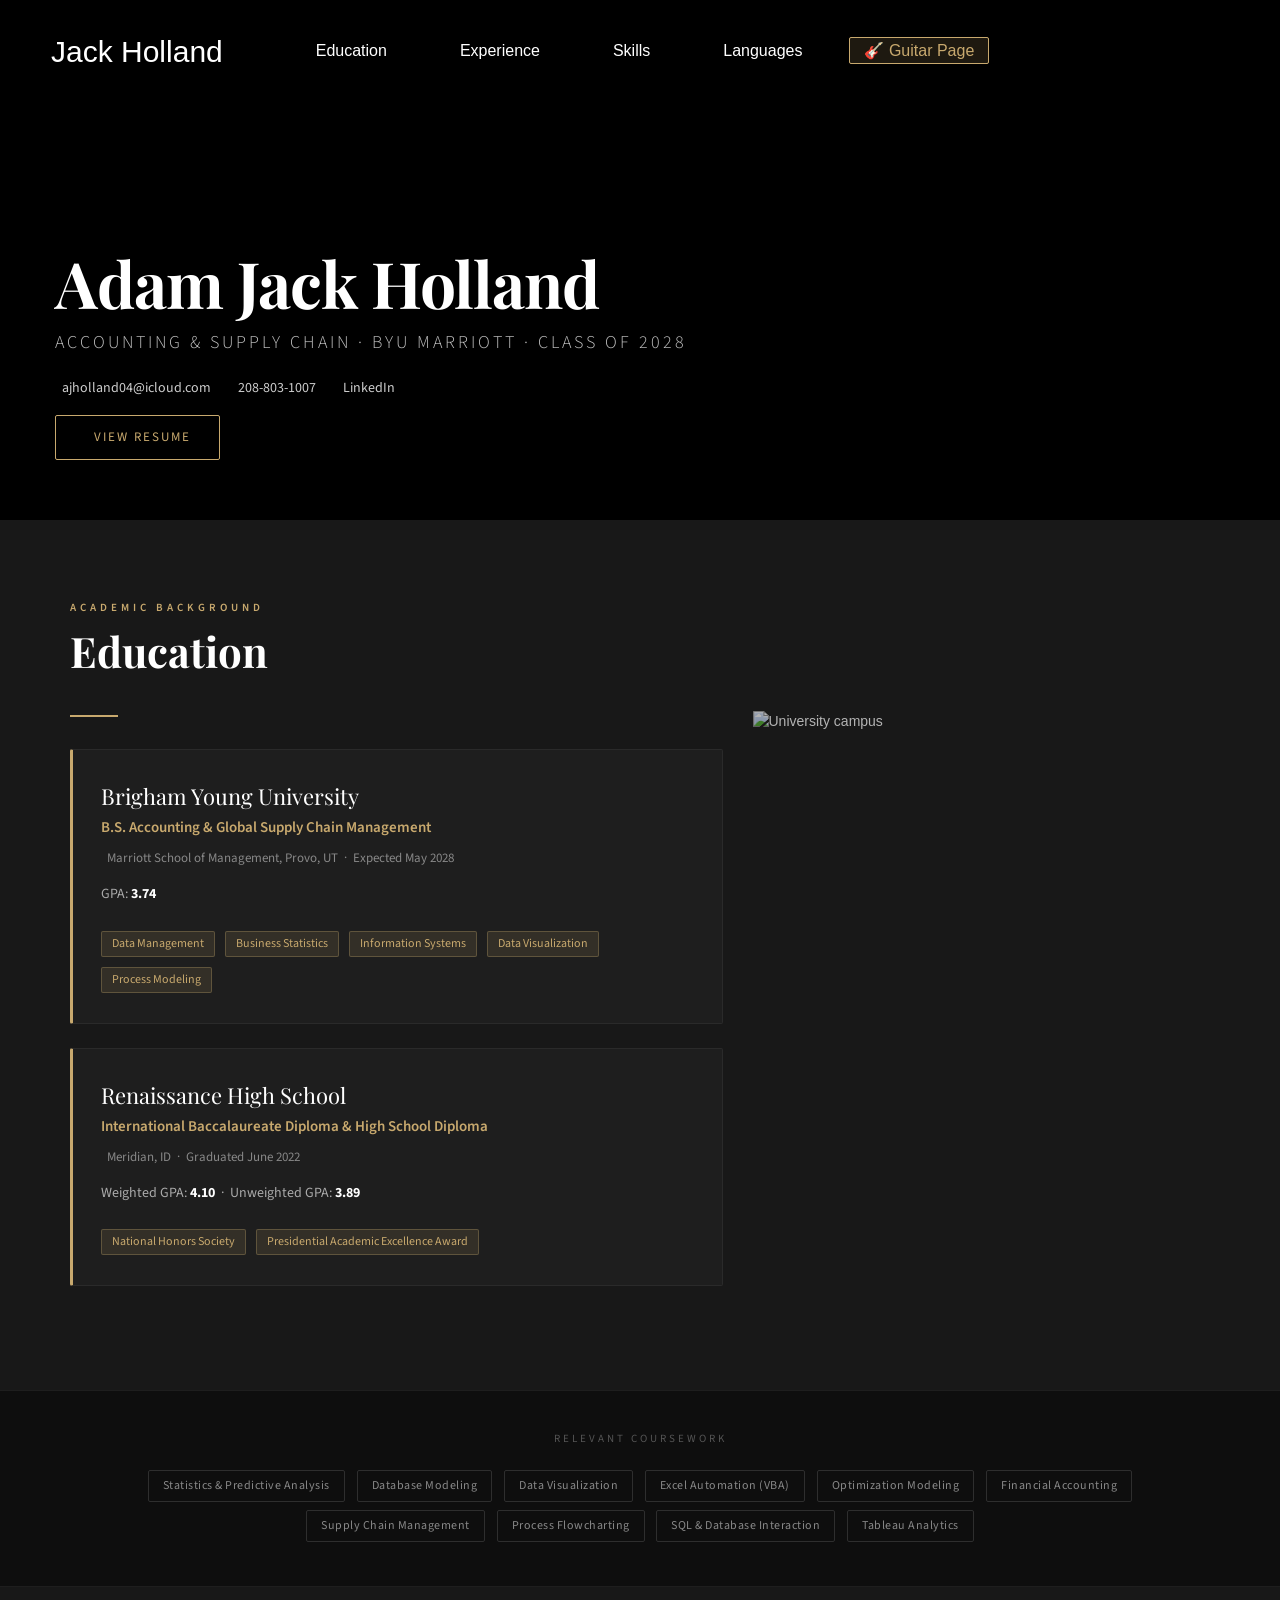
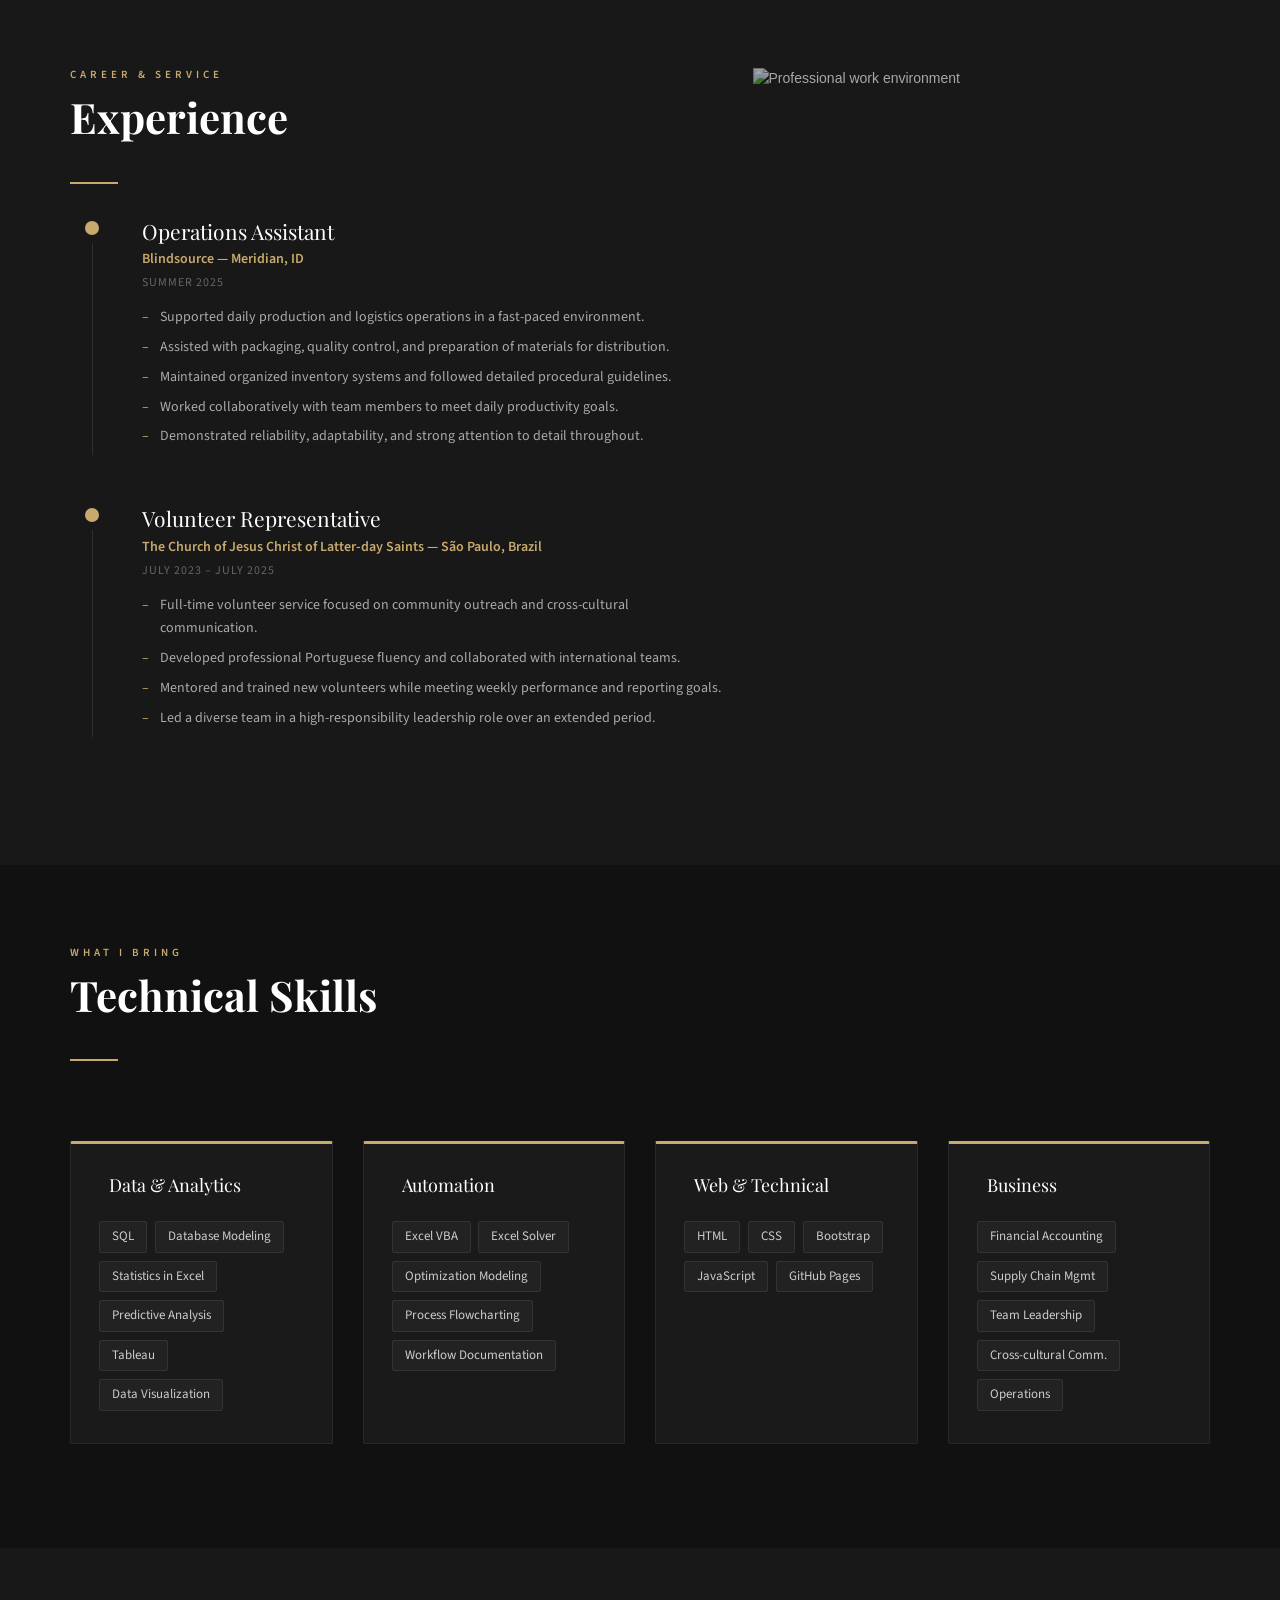
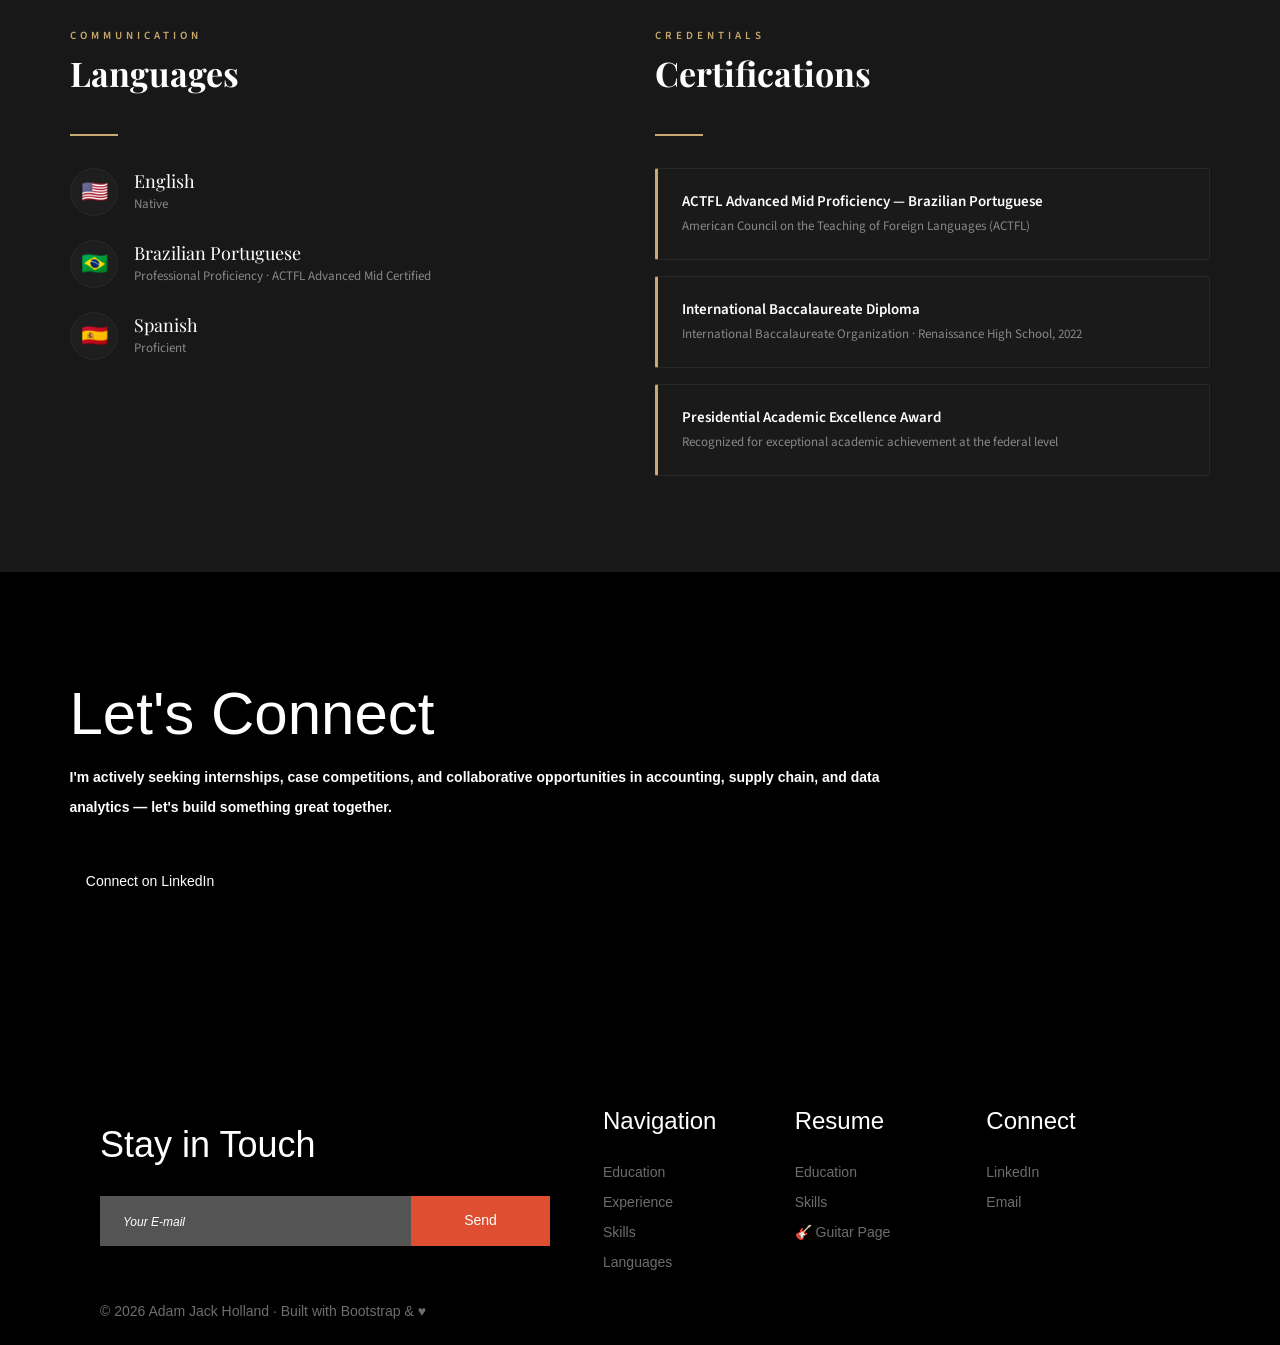
==== index.html @ 8d3f66bd "Rename about.html to index.html" ====
<!DOCTYPE html>
<html lang="en">
<head>
<title>Resume – Jack Holland</title>
<meta charset="utf-8">
<meta http-equiv="X-UA-Compatible" content="IE=edge">
<meta name="description" content="Jack Holland – Resume">
<meta name="viewport" content="width=device-width, initial-scale=1">
<link rel="stylesheet" type="text/css" href="styles/bootstrap-4.1.2/bootstrap.min.css">
<link href="plugins/font-awesome-4.7.0/css/font-awesome.min.css" rel="stylesheet" type="text/css">
<link rel="stylesheet" type="text/css" href="plugins/OwlCarousel2-2.2.1/owl.carousel.css">
<link rel="stylesheet" type="text/css" href="plugins/OwlCarousel2-2.2.1/owl.theme.default.css">
<link rel="stylesheet" type="text/css" href="plugins/OwlCarousel2-2.2.1/animate.css">
<link rel="stylesheet" type="text/css" href="styles/main_styles.css">
<link rel="stylesheet" type="text/css" href="styles/responsive.css">

<!-- Google Fonts for resume polish -->
<link href="https://fonts.googleapis.com/css2?family=Playfair+Display:wght@400;700&family=Source+Sans+3:wght@300;400;600&display=swap" rel="stylesheet">

<!-- Custom CSS 1: resume-specific styles -->
<link rel="stylesheet" type="text/css" href="styles/custom_styles.css">
</head>
<body>

<div class="super_container">

  <!-- ===== HEADER (matches template) ===== -->
  <header class="header">
    <div class="header_content d-flex flex-row align-items-center justify-content-center">
      <div class="logo"><a href="index.html">Jack Holland</a></div>
      <nav class="main_nav">
        <ul class="d-flex flex-row align-items-start justify-content-start">
          <li><a href="#education">Education</a></li>
          <li><a href="#experience">Experience</a></li>
          <li><a href="#skills">Skills</a></li>
          <li><a href="#languages">Languages</a></li>
          <li><a href="scratch.html" class="guitar_nav_btn">🎸 Guitar Page</a></li>
        </ul>
      </nav>
      <div class="hamburger ml-auto">
        <div class="d-flex flex-column align-items-end justify-content-between">
          <div></div><div></div><div></div>
        </div>
      </div>
    </div>
  </header>

  <!-- ===== MOBILE MENU ===== -->
  <div class="menu">
    <div>
      <div class="menu_overlay"></div>
      <div class="menu_container d-flex flex-column align-items-start justify-content-center">
        <nav class="menu_nav">
          <ul class="d-flex flex-column align-items-start justify-content-start">
            <li><a href="#education">Education</a></li>
            <li><a href="#experience">Experience</a></li>
            <li><a href="#skills">Skills</a></li>
            <li><a href="#languages">Languages</a></li>
            <li><a href="scratch.html">🎸 Guitar Page</a></li>
          </ul>
        </nav>
      </div>
    </div>
  </div>

  <!-- ===== HERO ===== -->
  <div class="resume_hero">
    <div class="background_image" style="background-image:url('https://images.unsplash.com/photo-1507679799987-c73779587ccf?w=1600&q=80')"></div>
    <div class="container resume_hero_content">
      <div class="row">
        <div class="col-lg-8">
          <div class="hero_name">Adam Jack Holland</div>
          <div class="hero_title">Accounting &amp; Supply Chain · BYU Marriott · Class of 2028</div>
          <div class="hero_contact_row">
            <a href="mailto:ajholland04@icloud.com"><i class="fa fa-envelope"></i> ajholland04@icloud.com</a>
            <a href="tel:2088031007"><i class="fa fa-phone"></i> 208-803-1007</a>
            <a href="https://www.linkedin.com/in/jack-holland-8587961ab/" target="_blank"><i class="fa fa-linkedin"></i> LinkedIn</a>
          </div>
          <a href="#education" class="download_btn"><i class="fa fa-arrow-down"></i> View Resume</a>
        </div>
      </div>
    </div>
  </div>

  <!-- ===== EDUCATION ===== -->
  <div id="education" class="resume_section">
    <div class="container">
      <div class="row">
        <div class="col-lg-7">
          <div class="rs_label">Academic Background</div>
          <h2 class="rs_heading">Education</h2>
          <div class="gold_divider"></div>

          <!-- BYU -->
          <div class="edu_card">
            <div class="edu_school">Brigham Young University</div>
            <div class="edu_degree">B.S. Accounting &amp; Global Supply Chain Management</div>
            <div class="edu_meta"><i class="fa fa-map-marker" style="color:#c8a96e; margin-right:6px;"></i>Marriott School of Management, Provo, UT &nbsp;·&nbsp; Expected May 2028</div>
            <div class="edu_detail">
              GPA: <strong style="color:#fff;">3.74</strong>
            </div>
            <div style="margin-top:14px;">
              <span class="edu_badge">Data Management</span>
              <span class="edu_badge">Business Statistics</span>
              <span class="edu_badge">Information Systems</span>
              <span class="edu_badge">Data Visualization</span>
              <span class="edu_badge">Process Modeling</span>
            </div>
          </div>

          <!-- High School -->
          <div class="edu_card">
            <div class="edu_school">Renaissance High School</div>
            <div class="edu_degree">International Baccalaureate Diploma &amp; High School Diploma</div>
            <div class="edu_meta"><i class="fa fa-map-marker" style="color:#c8a96e; margin-right:6px;"></i>Meridian, ID &nbsp;·&nbsp; Graduated June 2022</div>
            <div class="edu_detail">
              Weighted GPA: <strong style="color:#fff;">4.10</strong> &nbsp;·&nbsp; Unweighted GPA: <strong style="color:#fff;">3.89</strong>
            </div>
            <div style="margin-top:14px;">
              <span class="edu_badge">National Honors Society</span>
              <span class="edu_badge">Presidential Academic Excellence Award</span>
            </div>
          </div>
        </div>

        <div class="col-lg-5 d-none d-lg-block">
          <div class="edu_image" style="margin-top: 110px;">
            <img src="https://images.unsplash.com/photo-1541339907198-e08756dedf3f?w=800&q=80" alt="University campus">
          </div>
        </div>
      </div>
    </div>
  </div>

  <!-- ===== COURSEWORK STRIP ===== -->
  <div class="coursework_strip">
    <div class="container text-center">
      <div style="font-family:'Source Sans 3',sans-serif; font-size:11px; color:#555; letter-spacing:3px; text-transform:uppercase; margin-bottom:18px;">Relevant Coursework</div>
      <span class="course_tag">Statistics &amp; Predictive Analysis</span>
      <span class="course_tag">Database Modeling</span>
      <span class="course_tag">Data Visualization</span>
      <span class="course_tag">Excel Automation (VBA)</span>
      <span class="course_tag">Optimization Modeling</span>
      <span class="course_tag">Financial Accounting</span>
      <span class="course_tag">Supply Chain Management</span>
      <span class="course_tag">Process Flowcharting</span>
      <span class="course_tag">SQL &amp; Database Interaction</span>
      <span class="course_tag">Tableau Analytics</span>
    </div>
  </div>

  <!-- ===== EXPERIENCE & SERVICE ===== -->
  <div class="resume_section" id="experience">
    <div class="container">
      <div class="row">

        <div class="col-lg-7">
          <div class="rs_label">Career &amp; Service</div>
          <h2 class="rs_heading">Experience</h2>
          <div class="gold_divider"></div>

          <!-- Blindsource -->
          <div class="exp_entry">
            <div class="exp_timeline">
              <div class="exp_dot"></div>
              <div class="exp_line"></div>
            </div>
            <div class="exp_body">
              <div class="exp_title">Operations Assistant</div>
              <div class="exp_org">Blindsource — Meridian, ID</div>
              <div class="exp_dates">SUMMER 2025</div>
              <ul class="exp_bullets">
                <li>Supported daily production and logistics operations in a fast-paced environment.</li>
                <li>Assisted with packaging, quality control, and preparation of materials for distribution.</li>
                <li>Maintained organized inventory systems and followed detailed procedural guidelines.</li>
                <li>Worked collaboratively with team members to meet daily productivity goals.</li>
                <li>Demonstrated reliability, adaptability, and strong attention to detail throughout.</li>
              </ul>
            </div>
          </div>

          <!-- Mission -->
          <div class="exp_entry">
            <div class="exp_timeline">
              <div class="exp_dot"></div>
              <div class="exp_line"></div>
            </div>
            <div class="exp_body">
              <div class="exp_title">Volunteer Representative</div>
              <div class="exp_org">The Church of Jesus Christ of Latter-day Saints — São Paulo, Brazil</div>
              <div class="exp_dates">JULY 2023 – JULY 2025</div>
              <ul class="exp_bullets">
                <li>Full-time volunteer service focused on community outreach and cross-cultural communication.</li>
                <li>Developed professional Portuguese fluency and collaborated with international teams.</li>
                <li>Mentored and trained new volunteers while meeting weekly performance and reporting goals.</li>
                <li>Led a diverse team in a high-responsibility leadership role over an extended period.</li>
              </ul>
            </div>
          </div>

        </div>

        <div class="col-lg-5 d-none d-lg-block">
          <div class="exp_side_image">
            <img src="https://images.unsplash.com/photo-1454165804606-c3d57bc86b40?w=800&q=80" alt="Professional work environment">
          </div>
        </div>

      </div>
    </div>
  </div>

  <!-- ===== SKILLS ===== -->
  <div class="resume_section skills_bg" id="skills">
    <div class="background_image" style="background-image:url('https://images.unsplash.com/photo-1518186285589-2f7649de83e0?w=1600&q=80')"></div>
    <div class="container" style="position:relative; z-index:2;">
      <div class="row mb-5">
        <div class="col">
          <div class="rs_label">What I Bring</div>
          <h2 class="rs_heading">Technical Skills</h2>
          <div class="gold_divider"></div>
        </div>
      </div>
      <div class="row">

        <!-- Data & Analytics -->
        <div class="col-lg-3 col-md-6 mb-4">
          <div class="skill_group">
            <div class="skill_group_title"><i class="fa fa-bar-chart"></i> Data &amp; Analytics</div>
            <span class="skill_pill">SQL</span>
            <span class="skill_pill">Database Modeling</span>
            <span class="skill_pill">Statistics in Excel</span>
            <span class="skill_pill">Predictive Analysis</span>
            <span class="skill_pill">Tableau</span>
            <span class="skill_pill">Data Visualization</span>
          </div>
        </div>

        <!-- Automation & Optimization -->
        <div class="col-lg-3 col-md-6 mb-4">
          <div class="skill_group">
            <div class="skill_group_title"><i class="fa fa-cogs"></i> Automation</div>
            <span class="skill_pill">Excel VBA</span>
            <span class="skill_pill">Excel Solver</span>
            <span class="skill_pill">Optimization Modeling</span>
            <span class="skill_pill">Process Flowcharting</span>
            <span class="skill_pill">Workflow Documentation</span>
          </div>
        </div>

        <!-- Web & Technical -->
        <div class="col-lg-3 col-md-6 mb-4">
          <div class="skill_group">
            <div class="skill_group_title"><i class="fa fa-code"></i> Web &amp; Technical</div>
            <span class="skill_pill">HTML</span>
            <span class="skill_pill">CSS</span>
            <span class="skill_pill">Bootstrap</span>
            <span class="skill_pill">JavaScript</span>
            <span class="skill_pill">GitHub Pages</span>
          </div>
        </div>

        <!-- Business & Finance -->
        <div class="col-lg-3 col-md-6 mb-4">
          <div class="skill_group">
            <div class="skill_group_title"><i class="fa fa-briefcase"></i> Business</div>
            <span class="skill_pill">Financial Accounting</span>
            <span class="skill_pill">Supply Chain Mgmt</span>
            <span class="skill_pill">Team Leadership</span>
            <span class="skill_pill">Cross-cultural Comm.</span>
            <span class="skill_pill">Operations</span>
          </div>
        </div>

      </div>
    </div>
  </div>

  <!-- ===== LANGUAGES & CERTIFICATIONS ===== -->
  <div class="resume_section lang_cert_section" id="languages">
    <div class="container">
      <div class="row">

        <!-- Languages -->
        <div class="col-lg-6 mb-5 mb-lg-0">
          <div class="rs_label">Communication</div>
          <h2 class="rs_heading" style="font-size:34px;">Languages</h2>
          <div class="gold_divider"></div>

          <div class="lang_item">
            <div class="lang_flag">🇺🇸</div>
            <div>
              <div class="lang_name">English</div>
              <div class="lang_level">Native</div>
            </div>
          </div>

          <div class="lang_item">
            <div class="lang_flag">🇧🇷</div>
            <div>
              <div class="lang_name">Brazilian Portuguese</div>
              <div class="lang_level">Professional Proficiency · ACTFL Advanced Mid Certified</div>
            </div>
          </div>

          <div class="lang_item">
            <div class="lang_flag">🇪🇸</div>
            <div>
              <div class="lang_name">Spanish</div>
              <div class="lang_level">Proficient</div>
            </div>
          </div>
        </div>

        <!-- Certifications -->
        <div class="col-lg-6">
          <div class="rs_label">Credentials</div>
          <h2 class="rs_heading" style="font-size:34px;">Certifications</h2>
          <div class="gold_divider"></div>

          <div class="cert_card">
            <div class="cert_title">ACTFL Advanced Mid Proficiency — Brazilian Portuguese</div>
            <div class="cert_org">American Council on the Teaching of Foreign Languages (ACTFL)</div>
          </div>

          <div class="cert_card">
            <div class="cert_title">International Baccalaureate Diploma</div>
            <div class="cert_org">International Baccalaureate Organization · Renaissance High School, 2022</div>
          </div>

          <div class="cert_card">
            <div class="cert_title">Presidential Academic Excellence Award</div>
            <div class="cert_org">Recognized for exceptional academic achievement at the federal level</div>
          </div>
        </div>

      </div>
    </div>
  </div>

  <!-- ===== CTA BANNER (reuses "extra" section from template) ===== -->
  <div class="extra">
    <div class="extra_container">
      <div class="background_image" style="background-image:url('https://images.unsplash.com/photo-1486312338219-ce68d2c6f44d?w=1600&q=80')"></div>
      <div class="container">
        <div class="row">
          <div class="col-lg-9">
            <div class="extra_content d-flex flex-column align-items-start justify-content-center">
              <div class="extra_title"><h1>Let's Connect</h1></div>
              <div class="extra_text">
               <p style="color:#ffffff; font-weight: source-sans-3,sans-serif; font-weight: 600;">I'm actively seeking internships, case competitions, and collaborative opportunities in accounting, supply chain, and data analytics — let's build something great together.</p>
              <div class="extra_button"><a href="https://www.linkedin.com/in/jack-holland-8587961ab/" target="_blank">Connect on LinkedIn</a></div>
            </div>
          </div>
        </div>
      </div>
    </div>
  </div>

  <!-- ===== FOOTER ===== -->
  <footer class="footer">
    <div class="footer_container d-flex flex-xl-row flex-column align-items-start justify-content-start">
      <div class="newsletter_container">
        <div class="newsletter_title"><h2>Stay in Touch</h2></div>
        <form action="#" id="newsletter_form" class="newsletter_form">
          <input type="email" class="newsletter_input" placeholder="Your E-mail" required="required">
          <button class="newsletter_button">Send</button>
        </form>
      </div>
      <div class="footer_lists d-flex flex-sm-row flex-column align-items-start justify-content-start ml-xl-auto">

        <div class="footer_list">
          <div class="footer_list_title">Navigation</div>
          <ul>
            <li><a href="#education">Education</a></li>
            <li><a href="#experience">Experience</a></li>
            <li><a href="#skills">Skills</a></li>
            <li><a href="#languages">Languages</a></li>
          </ul>
        </div>

        <div class="footer_list">
          <div class="footer_list_title">Resume</div>
          <ul>
            <li><a href="#education">Education</a></li>
            <li><a href="#skills">Skills</a></li>
            <li><a href="scratch.html">🎸 Guitar Page</a></li>
          </ul>
        </div>

        <div class="footer_list">
          <div class="footer_list_title">Connect</div>
          <ul>
            <li><a href="https://www.linkedin.com/in/jack-holland-8587961ab/" target="_blank">LinkedIn</a></li>
            <li><a href="mailto:ajholland04@icloud.com">Email</a></li>
          </ul>
        </div>

      </div>
    </div>
    <div class="copyright_bar">
      <span>© <script>document.write(new Date().getFullYear());</script> Adam Jack Holland · Built with Bootstrap &amp; ♥</span>
    </div>
  </footer>

</div><!-- end super_container -->

<script src="js/jquery-3.2.1.min.js"></script>
<script src="styles/bootstrap-4.1.2/popper.js"></script>
<script src="styles/bootstrap-4.1.2/bootstrap.min.js"></script>
<script src="plugins/greensock/TweenMax.min.js"></script>
<script src="plugins/greensock/TimelineMax.min.js"></script>
<script src="plugins/scrollmagic/ScrollMagic.min.js"></script>
<script src="plugins/greensock/animation.gsap.min.js"></script>
<script src="plugins/greensock/ScrollToPlugin.min.js"></script>
<script src="plugins/OwlCarousel2-2.2.1/owl.carousel.js"></script>
<script src="plugins/easing/easing.js"></script>
<script src="plugins/progressbar/progressbar.min.js"></script>
<script src="plugins/parallax-js-master/parallax.min.js"></script>
<script src="js/custom.js"></script>
</body>
</html>
---- styles/main_styles.css ----
@charset "utf-8";
/* CSS Document */

/******************************

[Table of Contents]

1. Fonts
2. Body and some general stuff
3. Header
4. Menu
5. Home
6. Featured Album
7. Shows
8. Artist
9. Extra
10. Footer


******************************/

/***********
1. Fonts
***********/

@font-face
{
	font-family: 'Futura';
	src: url('../fonts/FuturaLT-Book.ttf')  format('truetype');
}

/*********************************
2. Body and some general stuff
*********************************/

*
{
	margin: 0;
	padding: 0;
	-webkit-font-smoothing: antialiased;
	-webkit-text-shadow: rgba(0,0,0,.01) 0 0 1px;
	text-shadow: rgba(0,0,0,.01) 0 0 1px;
}
body
{
	font-family: 'Futura', sans-serif;
	font-size: 14px;
	font-weight: 400;
	background: #000000;
	color: #FFFFFF;
}
div
{
	display: block;
	position: relative;
	-webkit-box-sizing: border-box;
    -moz-box-sizing: border-box;
    box-sizing: border-box;
}
ul
{
	list-style: none;
	margin-bottom: 0px;
}
p
{
	font-family: 'Futura', sans-serif;
	font-size: 14px;
	line-height: 2.18;
	font-weight: 400;
	color: #FFFFFF;
	-webkit-font-smoothing: antialiased;
	-webkit-text-shadow: rgba(0,0,0,.01) 0 0 1px;
	text-shadow: rgba(0,0,0,.01) 0 0 1px;
}
p a
{
	display: inline;
	position: relative;
	color: inherit;
	border-bottom: solid 1px #ffa07f;
	-webkit-transition: all 200ms ease;
	-moz-transition: all 200ms ease;
	-ms-transition: all 200ms ease;
	-o-transition: all 200ms ease;
	transition: all 200ms ease;
}
p:last-of-type
{
	margin-bottom: 0;
}
a
{
	-webkit-transition: all 200ms ease;
	-moz-transition: all 200ms ease;
	-ms-transition: all 200ms ease;
	-o-transition: all 200ms ease;
	transition: all 200ms ease;
}
a, a:hover, a:visited, a:active, a:link
{
	text-decoration: none;
	-webkit-font-smoothing: antialiased;
	-webkit-text-shadow: rgba(0,0,0,.01) 0 0 1px;
	text-shadow: rgba(0,0,0,.01) 0 0 1px;
}
p a:active
{
	position: relative;
	color: #FF6347;
}
p a:hover
{
	color: #FFFFFF;
	background: #ffa07f;
}
p a:hover::after
{
	opacity: 0.2;
}
::selection
{
	background: rgba(255,255,255,0.07);
}
p::selection
{
	
}
h1{font-size: 48px;}
h2{font-size: 36px;}
h3{font-size: 24px;}
h4{font-size: 18px;}
h5{font-size: 14px;}
h1, h2, h3, h4, h5, h6
{
	font-family: 'Futura', sans-serif;
	-webkit-font-smoothing: antialiased;
	-webkit-text-shadow: rgba(0,0,0,.01) 0 0 1px;
	text-shadow: rgba(0,0,0,.01) 0 0 1px;
	line-height: 1.2;
}
h1::selection, 
h2::selection, 
h3::selection, 
h4::selection, 
h5::selection, 
h6::selection
{
	
}
button:active
{
	outline: none;
}
.form-control
{
	color: #db5246;
}
section
{
	display: block;
	position: relative;
	box-sizing: border-box;
}
.clear
{
	clear: both;
}
.clearfix::before, .clearfix::after
{
	content: "";
	display: table;
}
.clearfix::after
{
	clear: both;
}
.clearfix
{
	zoom: 1;
}
.float_left
{
	float: left;
}
.float_right
{
	float: right;
}
.trans_200
{
	-webkit-transition: all 200ms ease;
	-moz-transition: all 200ms ease;
	-ms-transition: all 200ms ease;
	-o-transition: all 200ms ease;
	transition: all 200ms ease;
}
.trans_300
{
	-webkit-transition: all 300ms ease;
	-moz-transition: all 300ms ease;
	-ms-transition: all 300ms ease;
	-o-transition: all 300ms ease;
	transition: all 300ms ease;
}
.trans_400
{
	-webkit-transition: all 400ms ease;
	-moz-transition: all 400ms ease;
	-ms-transition: all 400ms ease;
	-o-transition: all 400ms ease;
	transition: all 400ms ease;
}
.trans_500
{
	-webkit-transition: all 500ms ease;
	-moz-transition: all 500ms ease;
	-ms-transition: all 500ms ease;
	-o-transition: all 500ms ease;
	transition: all 500ms ease;
}
.fill_height
{
	height: 100%;
}
.super_container
{
	width: 100%;
	overflow: hidden;
}
.prlx_parent
{
	overflow: hidden;
}
.prlx
{
	height: 130% !important;
}
.parallax-window
{
    min-height: 400px;
    background: transparent;
}
.parallax_background
{
	position: absolute;
	top: 0;
	left: 0;
	width: 100%;
	height: 100%;
}
.background_image
{
	position: absolute;
	top: 0;
	left: 0;
	width: 100%;
	height: 100%;
	background-repeat: no-repeat;
	background-size: cover;
	background-position: center center;
}
.nopadding
{
	padding: 0px !important;
}
.section_subtitle
{
	font-size: 18px;
	line-height: 0.75;
}
.section_title
{
	margin-top: 7px;
	margin-left: -2px;
}

/*********************************
3. Header
*********************************/

.header
{
	position: fixed;
	left: 0;
	top: 0;
	width: 100%;
	background: #000000;
	z-index: 100;
	-webkit-transition: all 400ms ease;
	-moz-transition: all 400ms ease;
	-ms-transition: all 400ms ease;
	-o-transition: all 400ms ease;
	transition: all 400ms ease;
}
.header.scrolled
{
	background: rgba(0,0,0,0.85);
}
.header_content
{
	width: 100%;
	height: 101px;
	padding-left: 51px;
	padding-right: 52px;
	-webkit-transition: all 400ms ease;
	-moz-transition: all 400ms ease;
	-ms-transition: all 400ms ease;
	-o-transition: all 400ms ease;
	transition: all 400ms ease;
}
.header.scrolled .header_content
{
	height: 70px;
}
.logo
{
	position: absolute;
	top: 50%;
	-webkit-transform: translateY(-50%);
	-moz-transform: translateY(-50%);
	-ms-transform: translateY(-50%);
	-o-transform: translateY(-50%);
	transform: translateY(-50%);
	left: 51px;
}
.logo a
{
	font-family: 'Futura', sans-serif;
	font-size: 30px;
	color: #FFFFFF;
}
.log_reg
{
	position: absolute;
	top: 50%;
	-webkit-transform: translateY(-50%);
	-moz-transform: translateY(-50%);
	-ms-transform: translateY(-50%);
	-o-transform: translateY(-50%);
	transform: translateY(-50%);
	right: 52px;
}
.log_reg ul li
{
	position: relative;
}
.log_reg ul li:not(:last-child)::after
{
	display: inline-block;
	content: '/';
	font-size: 14px;
	color: #FFFFFF;
	margin-left: 6px;
	margin-right: 6px;
}
.log_reg ul li a
{
	font-size: 14px;
	color: #FFFFFF;
}
.log_reg ul li a:hover
{
	color: #de4f33;
}
.main_nav ul li:not(:last-child)
{
	margin-right: 24px;
}
.main_nav ul li
{
	position: relative;
}
.main_nav ul li a
{
	position: relative;
	font-size: 16px;
	color: #FFFFFF;
	padding-left: 26px;
	padding-right: 23px;
	z-index: 1;
}
.main_nav ul li a::after
{
	display: block;
	position: absolute;
	left: 0;
	bottom: -20px;
	width: 100%;
	height: 17px;
	background: #525252;
	content: '';
	z-index: -1;
	visibility: hidden;
	opacity: 0;
	-webkit-transition: all 400ms ease;
	-moz-transition: all 400ms ease;
	-ms-transition: all 400ms ease;
	-o-transition: all 400ms ease;
	transition: all 400ms ease;
}
.main_nav ul li.active a::after,
.main_nav ul li a:hover::after
{
	bottom: -5px;
	visibility: visible;
	opacity: 1;
}
.hamburger
{
	display: none;
	width: 50px;
	height: 24px;
	cursor: pointer;
	padding: 5px;
	right: -5px;
}
.hamburger > div
{
	width: 100%;
	height: 100%;
}
.hamburger > div > div
{
	height: 2px;
	background: #FFFFFF;
	-webkit-transition: all 400ms ease;
	-moz-transition: all 400ms ease;
	-ms-transition: all 400ms ease;
	-o-transition: all 400ms ease;
	transition: all 400ms ease;
}
.hamburger > div > div:first-child
{
	width: 90%;
}
.hamburger > div > div:nth-child(2)
{
	width: 50%;
}
.hamburger > div > div:nth-child(3)
{
	width: 70%;
}
.hamburger:hover > div > div
{
	width: 100%;
}

/*********************************
4. Menu
*********************************/

.menu
{
	position: fixed;
	top: 0;
	left: 0;
	width: 100vw;
	height: 100vh;
	z-index: 101;
	visibility: hidden;
	opacity: 0;
	-webkit-transition: all 800ms ease;
	-moz-transition: all 800ms ease;
	-ms-transition: all 800ms ease;
	-o-transition: all 800ms ease;
	transition: all 800ms ease;
}
.menu_overlay
{
	position: absolute;
	top: 0;
	left: 0;
	width: 100%;
	height: 100%;
	background: rgba(0,0,0,0.45);
}
.menu.active
{
	visibility: visible;
	opacity: 1;
}
.menu > div
{
	width: 100%;
	height: 100%;
}
.menu_container
{
	position: absolute;
	top: 50%;
	-webkit-transform: translateY(-50%);
	-moz-transform: translateY(-50%);
	-ms-transform: translateY(-50%);
	-o-transform: translateY(-50%);
	transform: translateY(-50%);
	right: -300px;
	width: 300px;
	-webkit-transition: all 1000ms 600ms ease;
	-moz-transition: all 1000ms 600ms ease;
	-ms-transition: all 1000ms 600ms ease;
	-o-transition: all 1000ms 600ms ease;
	transition: all 1000ms 600ms ease;
}
.menu.active .menu_container
{
	right: 0;
}
.menu_log_reg
{
	display: none;
	width: 100%;
	background: #000000;
	padding-left: 40px;
	padding-right: 40px;
	padding-top: 8px;
	padding-bottom: 8px;
	margin-bottom: 5px;
	border-bottom: solid 2px #de4f32;
}
.menu_log_reg a
{
	font-size: 14px;
	color: #FFFFFF;
}
.menu_log_reg a:hover
{
	color: #de4f32;
}
.menu_log_reg ul li
{
	position: relative;
}
.menu_log_reg ul li:not(:last-child)::after
{
	display: inline-block;
	content: '/';
	font-size: 14px;
	color: #FFFFFF;
	margin-left: 6px;
	margin-right: 6px;
}
.menu_nav
{
	width: 100%;
	background: #000000;
	padding-left: 40px;
	padding-right: 40px;
	padding-top: 50px;
	padding-bottom: 50px;
	border-bottom: solid 5px #de4f32;
}
.menu_nav ul li
{
	position: relative;
}
.menu_nav ul li a:hover::before
{
	left: 100%;
}
.menu_nav ul li:not(:last-of-type)
{
	margin-bottom: 5px;
}
.menu_nav ul li a
{
	display: block;
	position: relative;
	font-size: 20px;
	color: #FFFFFF;
	overflow: hidden;
}
.menu_nav ul li a::before
{
	display: block;
	position: absolute;
	top: 50%;
	left: -100%;
	width: 100%;
	height: 2px;
	background: #FFFFFF;
	content: '';
	-webkit-transition: all 400ms 200ms ease;
	-moz-transition: all 400ms 200ms ease;
	-ms-transition: all 400ms 200ms ease;
	-o-transition: all 400ms 200ms ease;
	transition: all 400ms 200ms ease;
}
.menu_nav ul li a:hover
{
	color: #de4f32;
}

/*********************************
5. Home
*********************************/

.home
{
	width: 100%;
	height: 892px;
	padding-left: 51px;
	padding-right: 52px;
}
.home_slider_container
{
	width: 100%;
	height: 100%;
}
.home_slider.owl-theme .owl-nav.disabled + .owl-dots
{
	position: absolute;
	left: 50%;
	-webkit-transform: translateX(-50%);
	-moz-transform: translateX(-50%);
	-ms-transform: translateX(-50%);
	-o-transform: translateX(-50%);
	transform: translateX(-50%);
	bottom: 24px;
	z-index: 10;
}
.home_slider.owl-theme .owl-dots .owl-dot span
{
	width: 14px;
	height: 14px;
	background: #4d4d4d;
	border-radius: 0px;
	margin-left: 3px;
	margin-right: 3px;
	-webkit-transition: all 200ms ease;
	-moz-transition: all 200ms ease;
	-ms-transition: all 200ms ease;
	-o-transition: all 200ms ease;
	transition: all 200ms ease;
}
.home_slider.owl-theme .owl-dots .owl-dot.active span,
.home_slider.owl-theme .owl-dots .owl-dot:hover span
{
	background: #000000;
}
.home_container
{
	width: 100%;
	height: 100%;
	z-index: 1;
	padding-top: 72px;
}
.home_container_inner
{
	width: 100%;
	height: 100%;
}
.home_content
{

}
.home_subtitle
{
	font-size: 18px;
	color: #FFFFFF;
}
.home_title
{
	margin-top: 24px;
}
.home_title h1
{
	font-size: 82px;
}
.home_link
{
	margin-top: 21px;
}
.home_link a
{
	position: relative;
	padding-left: 17px;
	padding-right: 12px;
	font-size: 24px;
	color: #FFFFFF;
}
.home_link a::before
{
	display: block;
	position: absolute;
	left: 0;
	bottom: -4px;
	width: 100%;
	height: 22px;
	background: #000000;
	content: '';
	z-index: -1;
	-webkit-transition: all 400ms ease;
	-moz-transition: all 400ms ease;
	-ms-transition: all 400ms ease;
	-o-transition: all 400ms ease;
	transition: all 400ms ease;
}
.home_link a:hover::before
{
	background: #de4f33;
}

/*********************************
6. Featured Album
*********************************/

.featured_album
{
	padding-top: 107px;
}
.featured_background
{
	top: auto;
	bottom: -185px;
	max-height: 489px;
}
.featured_album .section_title_container
{
	padding-left: 20px;
}
.featured_row
{
	margin-top: 71px;
}
.featured_album_image
{
	width: calc(100% + 42px);
	height: 722px;
}
.featured_album_image img
{
	max-width: 100%;
}
.image_overlay
{
	position: absolute;
	top: 0;
	right: 0;
	width: 100%;
	height: 100%;
	background: #de4f32;
	z-index: 1;
	-webkit-transition: all 1000ms ease;
	-moz-transition: all 1000ms ease;
	-ms-transition: all 1000ms ease;
	-o-transition: all 1000ms ease;
	transition: all 1200ms ease;
}
.image_overlay.active
{
	width: 0%;
}
.featured_album_col
{
	z-index: 1;
}
.featured_album_player_container
{
	width: calc(100% + 58px);
	left: -58px;
	height: 100%;
}
.featured_album_player
{
	width: 100%;
	border: solid 1px #d3d3d3;
	background: #333232;
}
.featured_album_title_bar
{
	height: 146px;
	padding-left: 55px;
	padding-right: 46px;
}
.featured_album_title_container
{
	
}
.featured_album_artist
{
	font-size: 30px;
	color: #FFFFFF;
	line-height: 1.2;
}
.featured_album_title
{
	font-size: 16px;
	color: rgba(255,255,255,0.67);
	margin-top: -2px;
}
.featured_album_link
{
	width: 181px;
	height: 42px;
	background: #de4f32;
	text-align: center;
}
.featured_album_link a
{
	display: block;
	width: 100%;
	height: 100%;
	font-size: 12px;
	color: #FFFFFF;
	text-transform: uppercase;
	line-height: 42px;
}
.jp-audio
{
	width: 100%;
}
.jp-playlist
{
	background: #333232;
}
.jp-playlist ul
{
	/*padding-left: 55px;*/
}
.jp-playlist li
{
	position: relative;
	height: 38px;
	border-bottom: none;
	padding-left: 55px;
}
.jp-playlist li::before,
#jp_container_1.jp-state-playing .jp-playlist li.jp-playlist-current::before
{
	display: block;
	position: absolute;
	top: 0;
	left: -4px;
	width: calc(100% + 8px);
	height: 100%;
	background: #5c5c5c;
	visibility: hidden;
	opacity: 0;
	content: '';
	-webkit-transition: all 200ms ease;
	-moz-transition: all 200ms ease;
	-ms-transition: all 200ms ease;
	-o-transition: all 200ms ease;
	transition: all 200ms ease;
}
.jp-playlist li:hover::before,
#jp_container_1.jp-state-playing .jp-playlist li.jp-playlist-current::before
{
	opacity: 1;
	visibility: visible;
}
.jp-playlist li > div
{
	display: -webkit-box;
	display: -moz-box;
	display: -ms-flexbox;
	display: -webkit-flex;
	display: flex;
	flex-direction: row;
	justify-content: start;
	align-items: center;
	padding-left: 35px;
	padding-right: 45px;
	-webkit-transition: all 200ms ease;
	-moz-transition: all 200ms ease;
	-ms-transition: all 200ms ease;
	-o-transition: all 200ms ease;
	transition: all 200ms ease;
}
.song_duration
{
	margin-left: auto;
}
.jp-playlist li > div::before
{
	display: block;
	position: absolute;
	left: 0;
	top: 50%;
	-webkit-transform: translateY(-50%);
	-moz-transform: translateY(-50%);
	-ms-transform: translateY(-50%);
	-o-transform: translateY(-50%);
	transform: translateY(-50%);
	font-family: 'FontAwesome';
	content: '\f04b';
	color: rgba(255,255,255,0.5);
}
.jp-playlist li:not(:last-child)
{
	margin-bottom: 14px;
}
.jp-type-playlist div.jp-playlist a,
.song_duration
{
	font-family: 'Futura', sans-serif !important;
	font-size: 16px !important;
	color: rgba(255,255,255,0.5) !important;
	line-height: 38px;
	outline: none !important;
}
.jp-type-playlist div.jp-playlist a > span
{
	display: none;
}
#jp_container_1.jp-state-playing .jp-playlist li.jp-playlist-current > div
{
	padding-left: 26px;
}
#jp_container_1.jp-state-playing .jp-playlist li.jp-playlist-current > div::before
{
	color: #FFFFFF;
}
#jp_container_1.jp-state-playing .jp-playlist li.jp-playlist-current a,
#jp_container_1.jp-state-playing .jp-playlist li.jp-playlist-current > div .song_duration
{
	color: #FFFFFF !important;
}
.jp-details
{
	display: block !important;
}
.player_details
{
	width: 100%;
	height: 92px;
	background: #FFFFFF;
	margin-top: 27px;
	padding-left: 25px;
	padding-right: 22px;
}
.jp-details > div
{
	font-size: 12px;
	color: rgba(51,50,50,0.5);
	text-transform: uppercase;
}
.jp-details > div:first-child
{
	
}
.jp-details > div:first-child
{
	display: none;
}
.jp-state-playing .jp-details > div:first-child
{
	display: block;
}
.jp-state-playing .jp-details .jp-title
{
	display: block;
}
.jp-state-playing .jp-details > div:first-child
{
	display: block !important;
}
.jp-title
{
	font-size: 16px !important;
	color: #333232 !important;
	text-transform: none !important;
}
.jp-play
{
	position: relative;
	width: 48px;
	height: 48px;
	border-radius: 50%;
	background: #de4f32;
	border: none;
	cursor: pointer;
	text-align: center;
	outline: none !important;
}
.jp-play::after
{
	display: block;
	position: absolute;
	top: 50%;
	left: 50%;
	-webkit-transform: translate(-50%, -50%);
	-moz-transform: translate(-50%, -50%);
	-ms-transform: translate(-50%, -50%);
	-o-transform: translate(-50%, -50%);
	transform: translate(-50%, -50%);
	font-family: 'FontAwesome';
	font-size: 20px;
	color: #FFFFFF;
	content: '\f04b';
}
.jp-state-playing .jp-play::after
{
	content: '\f04c';
}
.jp-play:active
{
	width: 46px;
	height: 46px;
}
.player_controls
{
	width: 100%;
	background: #ececec;
}
.player_controls .jp-interface
{
	width: 100%;
	height: 56px;
	padding-left: 23px;
	padding-right: 20px;
}
.jp-volume-controls
{
	width: 80px;
}
.jp-volume-bar
{
	width: 45px;
	height: 9px;
	background: #989898;
	cursor: pointer;
}
.jp-volume-bar-value
{
	height: 9px;
	background: #5f5f5f;
}
.jp-mute
{
	position: relative;
	width: 29px;
	height: 16px;
	background: transparent;
	border: none;
	outline: none;
	margin-right: 6px;
	cursor: pointer;
}
.jp-state-muted .jp-mute::after
{
	content: url(../images/mute_0.png);
}
.jp-mute:active
{
	outline: none;
}
.jp-mute::after
{
	display: block;
	position: absolute;
	top: 0;
	left: 0;
	width: 100%;
	height: 100%;
	content: url(../images/mute_1.png);
}
.time_controls
{
	width: calc(100% - 110px);
}
.jp-progress
{
	width: 100%;
	height: 9px;
	background: #9f9f9f;
}
.jp-current-time
{
	width: 48px;
}
.jp-current-time,
.jp-duration
{
	font-size: 14px;
	color: #333232 !important;
}
.jp-duration
{
	width: 56px;
	text-align: right;
}
.jp-progress
{
	cursor: pointer;
}
.jp-play-bar
{
	height: 9px;
	background: #5f5f5f;
}

/*********************************
7. Shows
*********************************/

.shows
{
	padding-top: 175px;
}
.shows_row
{
	margin-top: -55px;
}
.shows_list_col
{
	z-index: 1;
}
.shows_image
{
	left: -98px;
	width: calc(100% + 252px);
}
.shows_image img
{
	max-width: 100%;
}
.shows_image .image_overlay
{
	z-index: 0;
}
.shows_list_container
{
	width: calc(100% + 13px);
	top: 50%;
	-webkit-transform: translateY(-50%);
	-moz-transform: translateY(-50%);
	-ms-transform: translateY(-50%);
	-o-transform: translateY(-50%);
	transform: translateY(-50%);
}
.shows_list li
{
	width: 100%;
	height: 81px;
	background: #333232;
	padding-left: 11px;
	padding-right: 37px;
	color: #FFFFFF;
	font-size: 18px;
}
.shows_list li a
{
	color: #FFFFFF;
}
.shows_list li:not(:last-of-type)
{
	margin-bottom: 5px;
}
.show_date
{
	width: 78px;
	height: 60px;
	background: #de4f32;
	line-height: 60px;
	text-align: center;
	margin-right: 23px;
}
.show_info
{
	width: 100%;
	height: 100%;
	padding-right: 23px;
}
.show_name
{
	width: 50%;
	margin-right: 23px;
}
.show_name a:hover
{
	color: #de4f32;
}
.show_location
{
	width: calc(50% - 23px);
	margin-left: 23px;
}
.show_shop
{
	width: 120px;
	height: 35px;
	background: #000000;
}
.show_shop:hover
{
	background: #de4f32;
}
.show_shop a
{
	display: block;
	width: 100%;
	height: 100%;
	line-height: 35px;
	text-align: center;
}

/*********************************
8. Artist
*********************************/

.artist
{
	padding-bottom: 106px;
	background: #000000;
}
.artist_content
{
	padding-top: 191px;
}
.artist_image
{
	width: calc(100% + 205px);
	left: -185px;
	padding-right: 20px;
}
.artist_image img
{
	max-width: 100%;
}
.artist_text
{
	margin-top: 39px;
}
.artist_text p:not(:last-child)
{
	margin-bottom: 30px;
}
.artist_sig
{
	margin-top: 51px;
	margin-left: 26px;
}
.single_player_container
{
	width: calc(100% + 12px);
	background: #FFFFFF;
	left: -10px;
	margin-top: 62px;
}
.single_player
{
	width: 100%;
}
.jp-type-single .player_details
{
	margin-top: 0;
	padding-left: 46px;
	padding-right: 54px;
}
.jp-type-single .player_controls .jp-interface
{
	padding-left: 44px;
	padding-right: 52px;
}
.jp-type-single .jp-play
{
	-webkit-transform: translateY(7px);
	-moz-transform: translateY(7px);
	-ms-transform: translateY(7px);
	-o-transform: translateY(7px);
	transform: translateY(7px);
}

/*********************************
9. Extra
*********************************/

.extra
{
	padding-left: 50px;
	padding-right: 51px;
}
.extra_container
{
	
}
.extra_content
{
	height: 448px;
	-webkit-transform: translateY(-5px);
	-moz-transform: translateY(-5px);
	-ms-transform: translateY(-5px);
	-o-transform: translateY(-5px);
	transform: translateY(-5px);
}
.extra_title h1
{
	font-size: 60px;
}
.extra_text
{
	margin-top: 4px;
}
.extra_button
{
	width: 161px;
	height: 46px;
	background: #000000;
	margin-top: 35px;
}
.extra_button:hover
{
	background: rgba(0,0,0,0.5);
}
.extra_button a
{
	display: block;
	width: 100%;
	height: 100%;
	line-height: 46px;
	color: #FFFFFF;
	font-size: 14px;
	text-align: center;
}

/*********************************
10. Footer
*********************************/

.footer
{
	background: #000000;
	padding-left: 50px;
	padding-right: 51px;
}
.newsletter_container
{
	width: 604px;
	padding-top: 103px;
}
.newsletter_title
{

}
.newsletter_form
{
	display: block;
	position: relative;
	width: 100%;
	margin-top: 30px;
}
.newsletter_input
{
	width: 100%;
	height: 50px;
	background: #545454;
	border: none;
	outline: none;
	padding-left: 23px;
}
.newsletter_input::-webkit-input-placeholder
{
	font-size: 12px !important;
	font-style: italic;
	color: #FFFFFF !important;
}
.newsletter_input:-moz-placeholder
{
	font-size: 12px !important;
	font-style: italic;
	color: #FFFFFF !important;
}
.newsletter_input::-moz-placeholder
{
	font-size: 12px !important;
	font-style: italic;
	color: #FFFFFF !important;
} 
.newsletter_input:-ms-input-placeholder
{ 
	font-size: 12px !important;
	font-style: italic;
	color: #FFFFFF !important;
}
.newsletter_input::input-placeholder
{
	font-size: 12px !important;
	font-style: italic;
	color: #FFFFFF !important;
}
.newsletter_button
{
	position: absolute;
	top: 0;
	right: 0;
	width: 139px;
	height: 50px;
	background: #de4f32;
	border: none;
	outline: none;
	cursor: pointer;
	color: #FFFFFF;
	font-size: 14px;
}
.footer_lists
{
	width: 575px;
	padding-top: 83px;
	padding-bottom: 5px;
}
.footer_list
{
	width: calc(100% / 3);
}
.footer_list_title
{
	font-size: 24px;
}
.footer_list ul
{
	margin-top: 23px;
}
.footer_list ul li:not(:last-of-type)
{
	margin-bottom: 9px;
}
.footer_list ul li a
{
	font-size: 14px;
	color: #6d6d6d;
}
.footer_list ul li a:hover
{
	color: #FFFFFF;
}
.copyright_bar
{
	width: 100%;
	height: 67px;
	background: #000000;
}
.copyright_bar span
{
	font-size: 14px;
	color: #6d6d6d;
	line-height: 67px;
}
---- styles/responsive.css ----
@charset "utf-8";
/* CSS Document */

/******************************

[Table of Contents]

1. 1600px
2. 1440px
3. 1280px
4. 1199px
5. 1024px
6. 991px
7. 959px
8. 880px
9. 768px
10. 767px
11. 539px
12. 479px
13. 400px

******************************/

/************
1. 1600px
************/

@media only screen and (max-width: 1600px)
{
	
}

/************
2. 1440px
************/

@media only screen and (max-width: 1440px)
{
	
}

/************
3. 1380px
************/

@media only screen and (max-width: 1380px)
{
	.newsletter_container
	{
		width: 450px;
	}
	.footer_lists
	{
		width: 575px;
	}
}

/************
3. 1280px
************/

@media only screen and (max-width: 1280px)
{
	
}

/************
4. 1199px
************/

@media only screen and (max-width: 1199px)
{
	.shows_image
	{
		left: -198px;
	}
	.footer_lists
	{
		width: 667px;
	}
	.copyright_bar
	{
		margin-top: 60px;
	}
	.newsletter_container
	{
		width: 667px;
	}
}

/************
4. 1100px
************/

@media only screen and (max-width: 1100px)
{
	
}

/************
5. 1024px
************/

@media only screen and (max-width: 1024px)
{
	
}

/************
6. 991px
************/

@media only screen and (max-width: 991px)
{
	.main_nav
	{
		display: none;
	}
	.log_reg
	{
		right: 120px;
	}
	.hamburger
	{
		display: block;
	}
	.featured_album .section_title_container
	{
		padding-left: 0;
	}
	.featured_album_image
	{
		width: calc(100% + 242px);
	}
	.featured_album_player_container
	{
		width: calc(100% + 158px);
		    left: -158px;
	}
	.featured_album_title_bar
	{
		padding-left: 35px;
		padding-right: 35px;
	}
	.jp-playlist li
	{
		padding-left: 35px;
	}
	.jp-playlist li > div
	{
		padding-right: 35px;
	}
	.featured_album_link
	{
		width: 167px;
	}
	.shows_image
	{
		left: auto;
		width: 100%;
	}
	.shows_list_container
	{
		width: 100%;
		top: auto;
		-webkit-transform: none;
		-moz-transform: none;
		-ms-transform: none;
		-o-transform: none;
		transform: none;
		padding-left: 15px;
		padding-right: 15px;
	}
	.shows_list_col
	{
		position: absolute;
		top: 50%;
		left: 0;
		-webkit-transform: translateY(-50%);
		-moz-transform: translateY(-50%);
		-ms-transform: translateY(-50%);
		-o-transform: translateY(-50%);
		transform: translateY(-50%);
	}
	.shows_list li
	{
		font-size: 16px;
	}
	.shows_row
	{
		margin-top: 71px;
	}
	.artist_image_col
	{
		position: absolute;
	    width: 100%;
	    right: 0;
	    top: 50px;
	    text-align: right;
	}
	.artist_image
	{
		left: auto;
		padding-right: 0;
		width: 100%;
	}
	.artist_image img
	{
		max-width: 46%;
		opacity: 0.5;
	}
}

/************
7. 959px
************/

@media only screen and (max-width: 959px)
{
	
}

/************
8. 880px
************/

@media only screen and (max-width: 880px)
{
	
}

/************
9. 768px
************/

@media only screen and (max-width: 768px)
{
	
}

/************
10. 767px
************/

@media only screen and (max-width: 767px)
{
	.featured_album_image
	{
		width: 100%;
		height: 272px;
	}
	.featured_album_player_container
	{
		width: 100%;
		left: auto;
	}
	.shows_list li
	{
		font-size: 14px;
		padding-right: 15px;
	}
	.show_name
	{
		width: 100%;
	}
	.show_location
	{
		width: 100%;
		margin-left: 0;
	}
	.artist_image_col
	{
		top: 130px;
	}
	.artist_image img
	{
		max-width: 54%;
	}
	.extra_title h1
	{
		font-size: 48px;
	}
	.footer_lists
	{
		width: 100%;
	}
	.newsletter_container
	{
		width: 100%;
	}
}

/************
11. 575px
************/

@media only screen and (max-width: 575px)
{
	h1
	{
		font-size: 36px;
	}
	.home
	{
		padding-left: 15px;
		padding-right: 15px;
	}
	.header_content
	{
		padding-left: 15px;
		padding-right: 15px;
	}
	.logo
	{
		left: 15px;
	}
	.log_reg
	{
		display: none;
	}
	.menu_log_reg
	{
		display: block;
	}
	.featured_album_artist
	{
		font-size: 22px;
	}
	.featured_album_title
	{
		font-size: 14px;
		margin-top: 2px;
	}
	.jp-type-playlist div.jp-playlist a,
	.song_duration
	{
		font-size: 14px !important;
	}
	.jp-playlist li
	{
		padding-left: 25px;
	}
	.jp-playlist li > div
	{
		padding-right: 25px;
	}
	.featured_album_title_bar
	{
		padding-left: 25px;
		padding-right: 25px;
	}
	.show_date
	{
		width: 68px;
	}
	.show_shop
	{
		width: 100px;
	}
	.single_player_container
	{
		width: 100%;
		left: auto;
	}
	.jp-type-single .player_details
	{
		padding-left: 20px;
		padding-right: 22px;
	}
	.jp-type-single .player_controls .jp-interface
	{
		padding-left: 20px;
		padding-right: 22px;
	}
	.extra
	{
		padding-left: 15px;
		padding-right: 15px;
	}
	.footer
	{
		padding-left: 15px;
		padding-right: 15px;
	}
	.extra_title h1
	{
		font-size: 36px;
	}
	.newsletter_input
	{
		height: 40px;
	}
	.newsletter_button
	{
		width: 109px;
		height: 40px;
	}
	.newsletter_title h2
	{
		font-size: 24px;
	}
	.footer_list
	{
		width: 100%;
	}
	.footer_list:not(:last-child)
	{
		margin-bottom: 60px;
	}
}

/************
11. 539px
************/

@media only screen and (max-width: 539px)
{
	
}

/************
12. 480px
************/

@media only screen and (max-width: 480px)
{
	
}

/************
13. 479px
************/

@media only screen and (max-width: 479px)
{
	
}

/************
14. 400px
************/

@media only screen and (max-width: 400px)
{
	
}
---- styles/custom_styles.css ----
/* ================================================================
   custom_styles.css — Custom CSS 1 for Jack Holland's resume page
   ================================================================ */

/* ===== PAGE HERO ===== */
  .resume_hero {
    position: relative;
    height: 520px;
    overflow: hidden;
    display: flex;
    align-items: flex-end;
  }
  .resume_hero .background_image {
    position: absolute;
    inset: 0;
    background-size: cover;
    background-position: center top;
    filter: brightness(0.45);
  }
  .resume_hero_content {
    position: relative;
    z-index: 2;
    padding: 0 0 60px 0;
    width: 100%;
  }
  .resume_hero_content .hero_name {
    font-family: 'Playfair Display', serif;
    font-size: 64px;
    font-weight: 700;
    color: #fff;
    line-height: 1.1;
    letter-spacing: -1px;
  }
  .resume_hero_content .hero_title {
    font-family: 'Source Sans 3', sans-serif;
    font-size: 18px;
    font-weight: 300;
    color: rgba(255,255,255,0.75);
    margin-top: 10px;
    letter-spacing: 3px;
    text-transform: uppercase;
  }
  .hero_contact_row {
    margin-top: 22px;
    display: flex;
    flex-wrap: wrap;
    gap: 20px;
  }
  .hero_contact_row a {
    color: rgba(255,255,255,0.8);
    font-size: 14px;
    font-family: 'Source Sans 3', sans-serif;
    text-decoration: none;
    display: flex;
    align-items: center;
    gap: 7px;
    transition: color 0.2s;
  }
  .hero_contact_row a:hover { color: #fff; }
  .hero_contact_row .fa { font-size: 13px; }

  /* ===== SECTION SHARED ===== */
  .resume_section {
    padding: 80px 0;
  }
  .resume_section:nth-child(even) {
    background: #181818;
  }
  .resume_section:nth-child(odd) {
    background: #111;
  }

  .rs_label {
    font-family: 'Source Sans 3', sans-serif;
    font-size: 11px;
    font-weight: 600;
    letter-spacing: 4px;
    text-transform: uppercase;
    color: #c8a96e;
    margin-bottom: 10px;
  }
  .rs_heading {
    font-family: 'Playfair Display', serif;
    font-size: 42px;
    font-weight: 700;
    color: #fff;
    margin-bottom: 40px;
    line-height: 1.15;
  }

  /* ===== EDUCATION CARDS ===== */
  .edu_card {
    background: #1e1e1e;
    border: 1px solid #2a2a2a;
    border-left: 3px solid #c8a96e;
    padding: 30px 28px;
    border-radius: 2px;
    margin-bottom: 24px;
    position: relative;
    overflow: hidden;
    transition: transform 0.25s, border-color 0.25s;
  }
  .edu_card:hover {
    transform: translateY(-3px);
    border-left-color: #e0c07a;
  }
  .edu_card .edu_school {
    font-family: 'Playfair Display', serif;
    font-size: 22px;
    color: #fff;
    margin-bottom: 4px;
  }
  .edu_card .edu_degree {
    font-family: 'Source Sans 3', sans-serif;
    font-size: 15px;
    color: #c8a96e;
    margin-bottom: 10px;
    font-weight: 600;
  }
  .edu_card .edu_meta {
    font-family: 'Source Sans 3', sans-serif;
    font-size: 13px;
    color: #888;
    margin-bottom: 14px;
  }
  .edu_card .edu_detail {
    font-family: 'Source Sans 3', sans-serif;
    font-size: 14px;
    color: #aaa;
    line-height: 1.7;
  }
  .edu_badge {
    display: inline-block;
    background: rgba(200,169,110,0.12);
    border: 1px solid rgba(200,169,110,0.3);
    color: #c8a96e;
    font-size: 12px;
    font-family: 'Source Sans 3', sans-serif;
    padding: 3px 10px;
    border-radius: 2px;
    margin-right: 6px;
    margin-top: 10px;
  }
  .edu_image {
    height: 100%;
    min-height: 320px;
    border-radius: 2px;
    overflow: hidden;
    position: relative;
  }
  .edu_image img {
    width: 100%;
    height: 100%;
    object-fit: cover;
    filter: brightness(0.7);
  }

  /* ===== EXPERIENCE & SERVICE ===== */
  .exp_entry {
    display: flex;
    gap: 28px;
    margin-bottom: 48px;
  }
  .exp_timeline {
    display: flex;
    flex-direction: column;
    align-items: center;
    flex-shrink: 0;
    width: 44px;
  }
  .exp_dot {
    width: 14px;
    height: 14px;
    background: #c8a96e;
    border-radius: 50%;
    flex-shrink: 0;
    margin-top: 5px;
  }
  .exp_line {
    width: 1px;
    background: #2e2e2e;
    flex: 1;
    margin-top: 8px;
  }
  .exp_body {}
  .exp_title {
    font-family: 'Playfair Display', serif;
    font-size: 21px;
    color: #fff;
    margin-bottom: 2px;
  }
  .exp_org {
    font-family: 'Source Sans 3', sans-serif;
    font-size: 14px;
    color: #c8a96e;
    font-weight: 600;
    margin-bottom: 4px;
  }
  .exp_dates {
    font-family: 'Source Sans 3', sans-serif;
    font-size: 12px;
    color: #666;
    margin-bottom: 14px;
    letter-spacing: 1px;
  }
  .exp_bullets {
    list-style: none;
    padding: 0;
    margin: 0;
  }
  .exp_bullets li {
    font-family: 'Source Sans 3', sans-serif;
    font-size: 14px;
    color: #aaa;
    line-height: 1.7;
    padding-left: 18px;
    position: relative;
    margin-bottom: 6px;
  }
  .exp_bullets li::before {
    content: "–";
    position: absolute;
    left: 0;
    color: #c8a96e;
  }
  .exp_side_image {
    border-radius: 2px;
    overflow: hidden;
    height: 420px;
  }
  .exp_side_image img {
    width: 100%;
    height: 100%;
    object-fit: cover;
    filter: brightness(0.65);
  }

  /* ===== SKILLS ===== */
  .skills_bg {
    position: relative;
    overflow: hidden;
  }
  .skills_bg .background_image {
    position: absolute;
    inset: 0;
    background-size: cover;
    background-position: center;
    opacity: 0.08;
  }
  .skill_group {
    background: #1a1a1a;
    border: 1px solid #282828;
    border-top: 3px solid #c8a96e;
    border-radius: 2px;
    padding: 28px;
    height: 100%;
    transition: transform 0.25s;
  }
  .skill_group:hover { transform: translateY(-4px); }
  .skill_group_title {
    font-family: 'Playfair Display', serif;
    font-size: 18px;
    color: #fff;
    margin-bottom: 18px;
    display: flex;
    align-items: center;
    gap: 10px;
  }
  .skill_group_title .fa {
    color: #c8a96e;
    font-size: 16px;
  }
  .skill_pill {
    display: inline-block;
    background: #222;
    border: 1px solid #333;
    color: #ccc;
    font-size: 13px;
    font-family: 'Source Sans 3', sans-serif;
    padding: 5px 12px;
    border-radius: 2px;
    margin: 4px 4px 4px 0;
    transition: background 0.2s, color 0.2s, border-color 0.2s;
  }
  .skill_pill:hover {
    background: rgba(200,169,110,0.15);
    border-color: #c8a96e;
    color: #e0c07a;
  }

  /* ===== LANGUAGES & CERTS ===== */
  .lang_cert_section {
    background: #111;
  }
  .lang_item {
    display: flex;
    align-items: center;
    gap: 16px;
    margin-bottom: 24px;
  }
  .lang_flag {
    width: 48px;
    height: 48px;
    border-radius: 50%;
    background: #1e1e1e;
    border: 1px solid #2a2a2a;
    display: flex;
    align-items: center;
    justify-content: center;
    font-size: 22px;
    flex-shrink: 0;
  }
  .lang_name {
    font-family: 'Playfair Display', serif;
    font-size: 18px;
    color: #fff;
  }
  .lang_level {
    font-family: 'Source Sans 3', sans-serif;
    font-size: 13px;
    color: #888;
  }
  .cert_card {
    background: #1a1a1a;
    border: 1px solid #282828;
    border-left: 3px solid #c8a96e;
    border-radius: 2px;
    padding: 22px 24px;
    margin-bottom: 16px;
    transition: transform 0.2s;
  }
  .cert_card:hover { transform: translateX(4px); }
  .cert_title {
    font-family: 'Source Sans 3', sans-serif;
    font-size: 15px;
    color: #fff;
    font-weight: 600;
    margin-bottom: 4px;
  }
  .cert_org {
    font-family: 'Source Sans 3', sans-serif;
    font-size: 13px;
    color: #888;
  }

  /* ===== COURSEWORK STRIP ===== */
  .coursework_strip {
    background: #0e0e0e;
    padding: 40px 0;
    border-top: 1px solid #1e1e1e;
    border-bottom: 1px solid #1e1e1e;
  }
  .course_tag {
    display: inline-block;
    border: 1px solid #2e2e2e;
    color: #888;
    font-size: 12px;
    font-family: 'Source Sans 3', sans-serif;
    padding: 6px 14px;
    border-radius: 2px;
    margin: 4px;
    letter-spacing: 0.5px;
  }

  /* ===== DOWNLOAD BUTTON ===== */
  .download_btn {
    display: inline-flex;
    align-items: center;
    gap: 10px;
    background: transparent;
    border: 1px solid #c8a96e;
    color: #c8a96e;
    font-family: 'Source Sans 3', sans-serif;
    font-size: 13px;
    letter-spacing: 2px;
    text-transform: uppercase;
    padding: 12px 28px;
    border-radius: 2px;
    text-decoration: none;
    transition: background 0.25s, color 0.25s;
    margin-top: 16px;
  }
  .download_btn:hover {
    background: #c8a96e;
    color: #111;
    text-decoration: none;
  }

  /* ===== DIVIDER ===== */
  .gold_divider {
    width: 48px;
    height: 2px;
    background: #c8a96e;
    margin-bottom: 32px;
  }

  /* ===== RESPONSIVE ===== */
  @media (max-width: 768px) {
    .resume_hero_content .hero_name { font-size: 40px; }
    .rs_heading { font-size: 30px; }
    .exp_side_image { display: none; }
  }

/* ===== GUITAR PAGE NAV BUTTON ===== */
.guitar_nav_btn {
  background: rgba(200,169,110,0.15) !important;
  border: 1px solid #c8a96e !important;
  color: #c8a96e !important;
  padding: 4px 14px !important;
  border-radius: 2px;
  transition: background 0.2s, color 0.2s !important;
}
.guitar_nav_btn:hover {
  background: #c8a96e !important;
  color: #111 !important;
}

/* Dims the background image in the "Let's Connect" section */
.extra_container .background_image {
    filter: brightness(0.3); /* Lower numbers are darker; 0.3 is 30% brightness */
    transition: filter 0.3s ease;
}

/* Optional: Slight lighten effect when you hover over the section */
.extra_container:hover .background_image {
    filter: brightness(0.4);
}
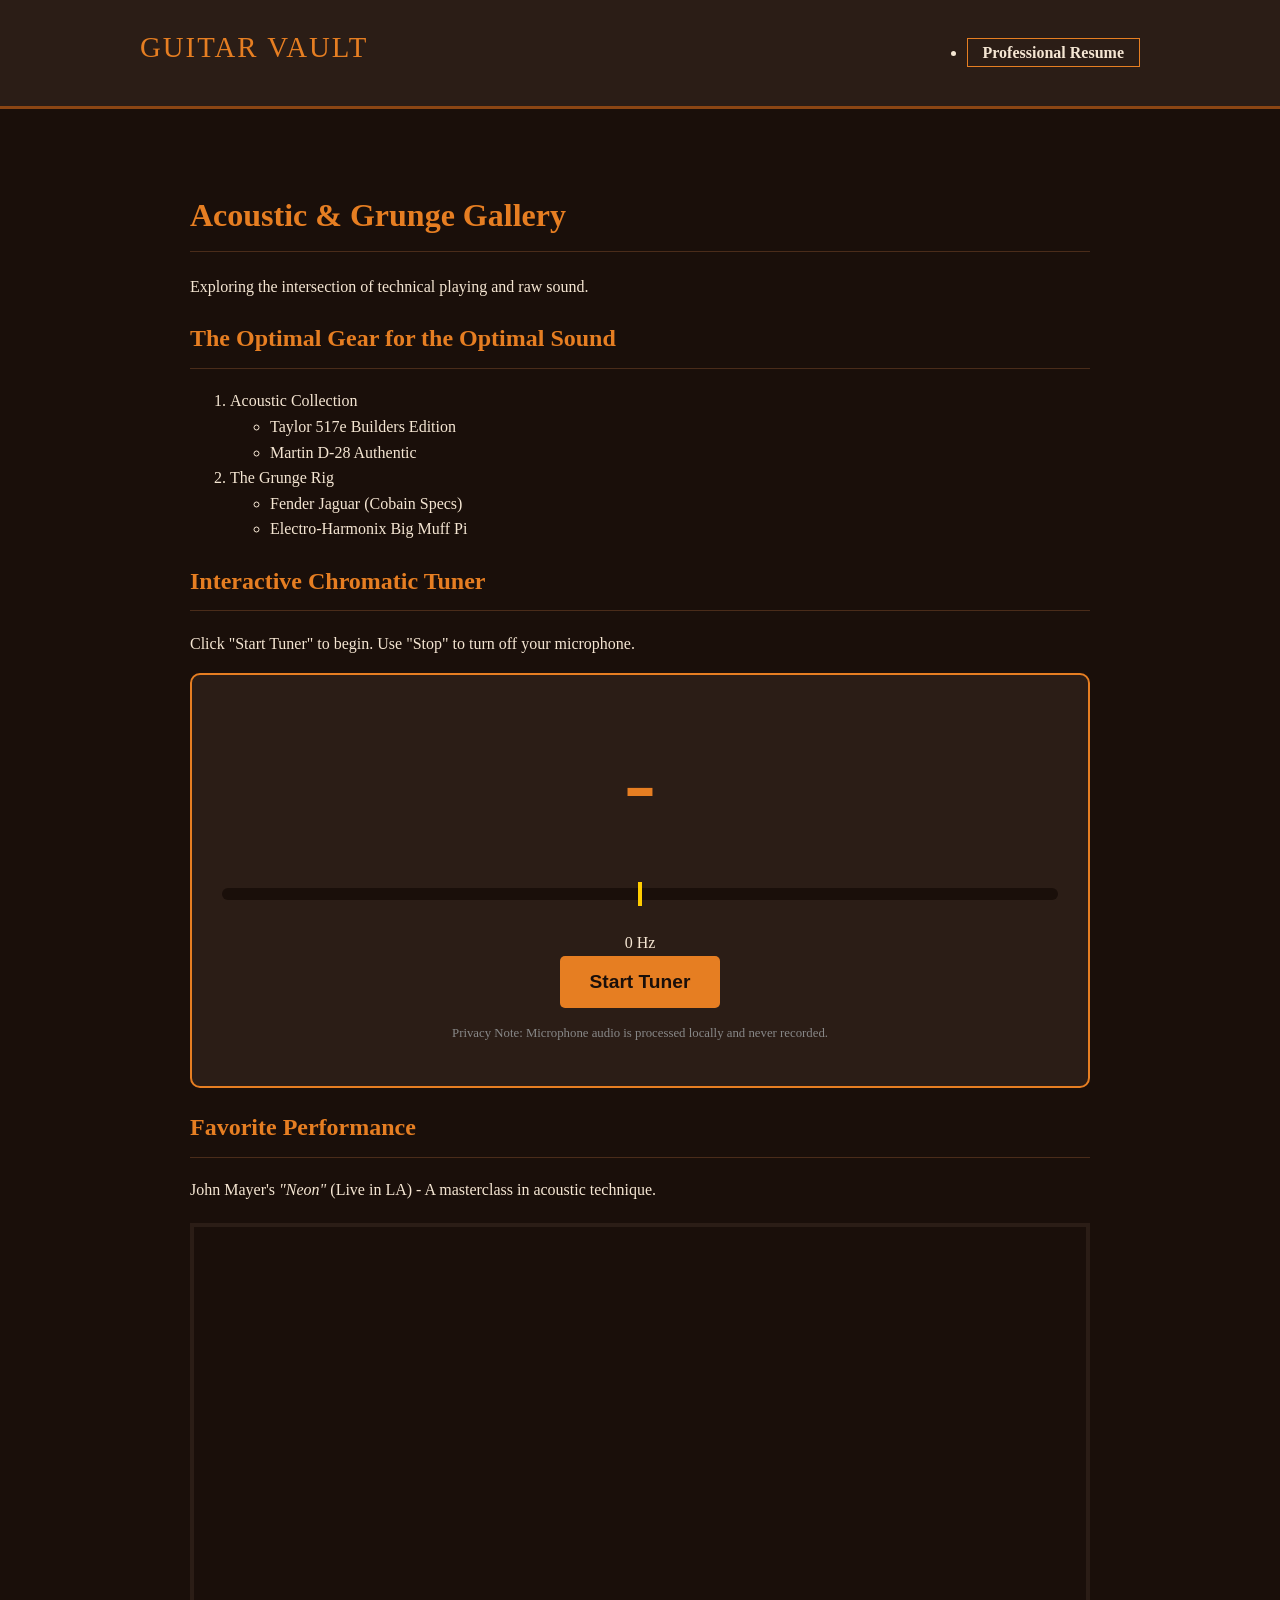
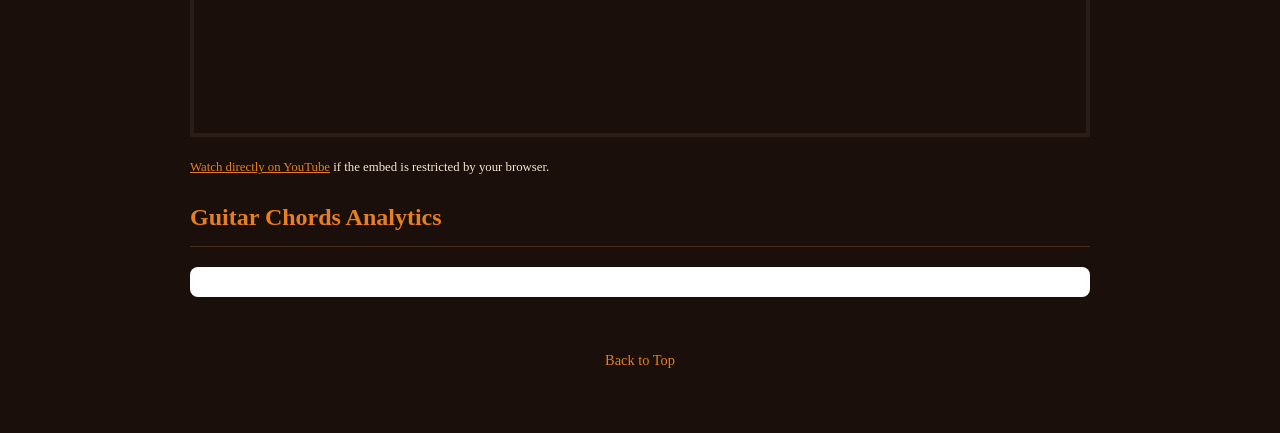
==== commit 64d7f033: "Rename scratch.html to index.html" ====
--- a/index.html
+++ b/index.html
@@ -1,422 +1,174 @@
-<!DOCTYPE html>
-<html lang="en">
-<head>
-<title>Resume – Jack Holland</title>
-<meta charset="utf-8">
-<meta http-equiv="X-UA-Compatible" content="IE=edge">
-<meta name="description" content="Jack Holland – Resume">
-<meta name="viewport" content="width=device-width, initial-scale=1">
-<link rel="stylesheet" type="text/css" href="styles/bootstrap-4.1.2/bootstrap.min.css">
-<link href="plugins/font-awesome-4.7.0/css/font-awesome.min.css" rel="stylesheet" type="text/css">
-<link rel="stylesheet" type="text/css" href="plugins/OwlCarousel2-2.2.1/owl.carousel.css">
-<link rel="stylesheet" type="text/css" href="plugins/OwlCarousel2-2.2.1/owl.theme.default.css">
-<link rel="stylesheet" type="text/css" href="plugins/OwlCarousel2-2.2.1/animate.css">
-<link rel="stylesheet" type="text/css" href="styles/main_styles.css">
-<link rel="stylesheet" type="text/css" href="styles/responsive.css">
-
-<!-- Google Fonts for resume polish -->
-<link href="https://fonts.googleapis.com/css2?family=Playfair+Display:wght@400;700&family=Source+Sans+3:wght@300;400;600&display=swap" rel="stylesheet">
-
-<!-- Custom CSS 1: resume-specific styles -->
-<link rel="stylesheet" type="text/css" href="styles/custom_styles.css">
-</head>
-<body>
-
-<div class="super_container">
-
-  <!-- ===== HEADER (matches template) ===== -->
-  <header class="header">
-    <div class="header_content d-flex flex-row align-items-center justify-content-center">
-      <div class="logo"><a href="index.html">Jack Holland</a></div>
-      <nav class="main_nav">
-        <ul class="d-flex flex-row align-items-start justify-content-start">
-          <li><a href="#education">Education</a></li>
-          <li><a href="#experience">Experience</a></li>
-          <li><a href="#skills">Skills</a></li>
-          <li><a href="#languages">Languages</a></li>
-          <li><a href="scratch.html" class="guitar_nav_btn">🎸 Guitar Page</a></li>
-        </ul>
-      </nav>
-      <div class="hamburger ml-auto">
-        <div class="d-flex flex-column align-items-end justify-content-between">
-          <div></div><div></div><div></div>
-        </div>
-      </div>
-    </div>
-  </header>
-
-  <!-- ===== MOBILE MENU ===== -->
-  <div class="menu">
-    <div>
-      <div class="menu_overlay"></div>
-      <div class="menu_container d-flex flex-column align-items-start justify-content-center">
-        <nav class="menu_nav">
-          <ul class="d-flex flex-column align-items-start justify-content-start">
-            <li><a href="#education">Education</a></li>
-            <li><a href="#experience">Experience</a></li>
-            <li><a href="#skills">Skills</a></li>
-            <li><a href="#languages">Languages</a></li>
-            <li><a href="scratch.html">🎸 Guitar Page</a></li>
-          </ul>
-        </nav>
-      </div>
-    </div>
-  </div>
-
-  <!-- ===== HERO ===== -->
-  <div class="resume_hero">
-    <div class="background_image" style="background-image:url('https://images.unsplash.com/photo-1507679799987-c73779587ccf?w=1600&q=80')"></div>
-    <div class="container resume_hero_content">
-      <div class="row">
-        <div class="col-lg-8">
-          <div class="hero_name">Adam Jack Holland</div>
-          <div class="hero_title">Accounting &amp; Supply Chain · BYU Marriott · Class of 2028</div>
-          <div class="hero_contact_row">
-            <a href="mailto:ajholland04@icloud.com"><i class="fa fa-envelope"></i> ajholland04@icloud.com</a>
-            <a href="tel:2088031007"><i class="fa fa-phone"></i> 208-803-1007</a>
-            <a href="https://www.linkedin.com/in/jack-holland-8587961ab/" target="_blank"><i class="fa fa-linkedin"></i> LinkedIn</a>
-          </div>
-          <a href="#education" class="download_btn"><i class="fa fa-arrow-down"></i> View Resume</a>
-        </div>
-      </div>
-    </div>
-  </div>
-
-  <!-- ===== EDUCATION ===== -->
-  <div id="education" class="resume_section">
-    <div class="container">
-      <div class="row">
-        <div class="col-lg-7">
-          <div class="rs_label">Academic Background</div>
-          <h2 class="rs_heading">Education</h2>
-          <div class="gold_divider"></div>
-
-          <!-- BYU -->
-          <div class="edu_card">
-            <div class="edu_school">Brigham Young University</div>
-            <div class="edu_degree">B.S. Accounting &amp; Global Supply Chain Management</div>
-            <div class="edu_meta"><i class="fa fa-map-marker" style="color:#c8a96e; margin-right:6px;"></i>Marriott School of Management, Provo, UT &nbsp;·&nbsp; Expected May 2028</div>
-            <div class="edu_detail">
-              GPA: <strong style="color:#fff;">3.74</strong>
-            </div>
-            <div style="margin-top:14px;">
-              <span class="edu_badge">Data Management</span>
-              <span class="edu_badge">Business Statistics</span>
-              <span class="edu_badge">Information Systems</span>
-              <span class="edu_badge">Data Visualization</span>
-              <span class="edu_badge">Process Modeling</span>
-            </div>
-          </div>
-
-          <!-- High School -->
-          <div class="edu_card">
-            <div class="edu_school">Renaissance High School</div>
-            <div class="edu_degree">International Baccalaureate Diploma &amp; High School Diploma</div>
-            <div class="edu_meta"><i class="fa fa-map-marker" style="color:#c8a96e; margin-right:6px;"></i>Meridian, ID &nbsp;·&nbsp; Graduated June 2022</div>
-            <div class="edu_detail">
-              Weighted GPA: <strong style="color:#fff;">4.10</strong> &nbsp;·&nbsp; Unweighted GPA: <strong style="color:#fff;">3.89</strong>
-            </div>
-            <div style="margin-top:14px;">
-              <span class="edu_badge">National Honors Society</span>
-              <span class="edu_badge">Presidential Academic Excellence Award</span>
-            </div>
-          </div>
-        </div>
-
-        <div class="col-lg-5 d-none d-lg-block">
-          <div class="edu_image" style="margin-top: 110px;">
-            <img src="https://images.unsplash.com/photo-1541339907198-e08756dedf3f?w=800&q=80" alt="University campus">
-          </div>
-        </div>
-      </div>
-    </div>
-  </div>
-
-  <!-- ===== COURSEWORK STRIP ===== -->
-  <div class="coursework_strip">
-    <div class="container text-center">
-      <div style="font-family:'Source Sans 3',sans-serif; font-size:11px; color:#555; letter-spacing:3px; text-transform:uppercase; margin-bottom:18px;">Relevant Coursework</div>
-      <span class="course_tag">Statistics &amp; Predictive Analysis</span>
-      <span class="course_tag">Database Modeling</span>
-      <span class="course_tag">Data Visualization</span>
-      <span class="course_tag">Excel Automation (VBA)</span>
-      <span class="course_tag">Optimization Modeling</span>
-      <span class="course_tag">Financial Accounting</span>
-      <span class="course_tag">Supply Chain Management</span>
-      <span class="course_tag">Process Flowcharting</span>
-      <span class="course_tag">SQL &amp; Database Interaction</span>
-      <span class="course_tag">Tableau Analytics</span>
-    </div>
-  </div>
-
-  <!-- ===== EXPERIENCE & SERVICE ===== -->
-  <div class="resume_section" id="experience">
-    <div class="container">
-      <div class="row">
-
-        <div class="col-lg-7">
-          <div class="rs_label">Career &amp; Service</div>
-          <h2 class="rs_heading">Experience</h2>
-          <div class="gold_divider"></div>
-
-          <!-- Blindsource -->
-          <div class="exp_entry">
-            <div class="exp_timeline">
-              <div class="exp_dot"></div>
-              <div class="exp_line"></div>
-            </div>
-            <div class="exp_body">
-              <div class="exp_title">Operations Assistant</div>
-              <div class="exp_org">Blindsource — Meridian, ID</div>
-              <div class="exp_dates">SUMMER 2025</div>
-              <ul class="exp_bullets">
-                <li>Supported daily production and logistics operations in a fast-paced environment.</li>
-                <li>Assisted with packaging, quality control, and preparation of materials for distribution.</li>
-                <li>Maintained organized inventory systems and followed detailed procedural guidelines.</li>
-                <li>Worked collaboratively with team members to meet daily productivity goals.</li>
-                <li>Demonstrated reliability, adaptability, and strong attention to detail throughout.</li>
-              </ul>
-            </div>
-          </div>
-
-          <!-- Mission -->
-          <div class="exp_entry">
-            <div class="exp_timeline">
-              <div class="exp_dot"></div>
-              <div class="exp_line"></div>
-            </div>
-            <div class="exp_body">
-              <div class="exp_title">Volunteer Representative</div>
-              <div class="exp_org">The Church of Jesus Christ of Latter-day Saints — São Paulo, Brazil</div>
-              <div class="exp_dates">JULY 2023 – JULY 2025</div>
-              <ul class="exp_bullets">
-                <li>Full-time volunteer service focused on community outreach and cross-cultural communication.</li>
-                <li>Developed professional Portuguese fluency and collaborated with international teams.</li>
-                <li>Mentored and trained new volunteers while meeting weekly performance and reporting goals.</li>
-                <li>Led a diverse team in a high-responsibility leadership role over an extended period.</li>
-              </ul>
-            </div>
-          </div>
-
-        </div>
-
-        <div class="col-lg-5 d-none d-lg-block">
-          <div class="exp_side_image">
-            <img src="https://images.unsplash.com/photo-1454165804606-c3d57bc86b40?w=800&q=80" alt="Professional work environment">
-          </div>
-        </div>
-
-      </div>
-    </div>
-  </div>
-
-  <!-- ===== SKILLS ===== -->
-  <div class="resume_section skills_bg" id="skills">
-    <div class="background_image" style="background-image:url('https://images.unsplash.com/photo-1518186285589-2f7649de83e0?w=1600&q=80')"></div>
-    <div class="container" style="position:relative; z-index:2;">
-      <div class="row mb-5">
-        <div class="col">
-          <div class="rs_label">What I Bring</div>
-          <h2 class="rs_heading">Technical Skills</h2>
-          <div class="gold_divider"></div>
-        </div>
-      </div>
-      <div class="row">
-
-        <!-- Data & Analytics -->
-        <div class="col-lg-3 col-md-6 mb-4">
-          <div class="skill_group">
-            <div class="skill_group_title"><i class="fa fa-bar-chart"></i> Data &amp; Analytics</div>
-            <span class="skill_pill">SQL</span>
-            <span class="skill_pill">Database Modeling</span>
-            <span class="skill_pill">Statistics in Excel</span>
-            <span class="skill_pill">Predictive Analysis</span>
-            <span class="skill_pill">Tableau</span>
-            <span class="skill_pill">Data Visualization</span>
-          </div>
-        </div>
-
-        <!-- Automation & Optimization -->
-        <div class="col-lg-3 col-md-6 mb-4">
-          <div class="skill_group">
-            <div class="skill_group_title"><i class="fa fa-cogs"></i> Automation</div>
-            <span class="skill_pill">Excel VBA</span>
-            <span class="skill_pill">Excel Solver</span>
-            <span class="skill_pill">Optimization Modeling</span>
-            <span class="skill_pill">Process Flowcharting</span>
-            <span class="skill_pill">Workflow Documentation</span>
-          </div>
-        </div>
-
-        <!-- Web & Technical -->
-        <div class="col-lg-3 col-md-6 mb-4">
-          <div class="skill_group">
-            <div class="skill_group_title"><i class="fa fa-code"></i> Web &amp; Technical</div>
-            <span class="skill_pill">HTML</span>
-            <span class="skill_pill">CSS</span>
-            <span class="skill_pill">Bootstrap</span>
-            <span class="skill_pill">JavaScript</span>
-            <span class="skill_pill">GitHub Pages</span>
-          </div>
-        </div>
-
-        <!-- Business & Finance -->
-        <div class="col-lg-3 col-md-6 mb-4">
-          <div class="skill_group">
-            <div class="skill_group_title"><i class="fa fa-briefcase"></i> Business</div>
-            <span class="skill_pill">Financial Accounting</span>
-            <span class="skill_pill">Supply Chain Mgmt</span>
-            <span class="skill_pill">Team Leadership</span>
-            <span class="skill_pill">Cross-cultural Comm.</span>
-            <span class="skill_pill">Operations</span>
-          </div>
-        </div>
-
-      </div>
-    </div>
-  </div>
-
-  <!-- ===== LANGUAGES & CERTIFICATIONS ===== -->
-  <div class="resume_section lang_cert_section" id="languages">
-    <div class="container">
-      <div class="row">
-
-        <!-- Languages -->
-        <div class="col-lg-6 mb-5 mb-lg-0">
-          <div class="rs_label">Communication</div>
-          <h2 class="rs_heading" style="font-size:34px;">Languages</h2>
-          <div class="gold_divider"></div>
-
-          <div class="lang_item">
-            <div class="lang_flag">🇺🇸</div>
-            <div>
-              <div class="lang_name">English</div>
-              <div class="lang_level">Native</div>
-            </div>
-          </div>
-
-          <div class="lang_item">
-            <div class="lang_flag">🇧🇷</div>
-            <div>
-              <div class="lang_name">Brazilian Portuguese</div>
-              <div class="lang_level">Professional Proficiency · ACTFL Advanced Mid Certified</div>
-            </div>
-          </div>
-
-          <div class="lang_item">
-            <div class="lang_flag">🇪🇸</div>
-            <div>
-              <div class="lang_name">Spanish</div>
-              <div class="lang_level">Proficient</div>
-            </div>
-          </div>
-        </div>
-
-        <!-- Certifications -->
-        <div class="col-lg-6">
-          <div class="rs_label">Credentials</div>
-          <h2 class="rs_heading" style="font-size:34px;">Certifications</h2>
-          <div class="gold_divider"></div>
-
-          <div class="cert_card">
-            <div class="cert_title">ACTFL Advanced Mid Proficiency — Brazilian Portuguese</div>
-            <div class="cert_org">American Council on the Teaching of Foreign Languages (ACTFL)</div>
-          </div>
-
-          <div class="cert_card">
-            <div class="cert_title">International Baccalaureate Diploma</div>
-            <div class="cert_org">International Baccalaureate Organization · Renaissance High School, 2022</div>
-          </div>
-
-          <div class="cert_card">
-            <div class="cert_title">Presidential Academic Excellence Award</div>
-            <div class="cert_org">Recognized for exceptional academic achievement at the federal level</div>
-          </div>
-        </div>
-
-      </div>
-    </div>
-  </div>
-
-  <!-- ===== CTA BANNER (reuses "extra" section from template) ===== -->
-  <div class="extra">
-    <div class="extra_container">
-      <div class="background_image" style="background-image:url('https://images.unsplash.com/photo-1486312338219-ce68d2c6f44d?w=1600&q=80')"></div>
-      <div class="container">
-        <div class="row">
-          <div class="col-lg-9">
-            <div class="extra_content d-flex flex-column align-items-start justify-content-center">
-              <div class="extra_title"><h1>Let's Connect</h1></div>
-              <div class="extra_text">
-               <p style="color:#ffffff; font-weight: source-sans-3,sans-serif; font-weight: 600;">I'm actively seeking internships, case competitions, and collaborative opportunities in accounting, supply chain, and data analytics — let's build something great together.</p>
-              <div class="extra_button"><a href="https://www.linkedin.com/in/jack-holland-8587961ab/" target="_blank">Connect on LinkedIn</a></div>
-            </div>
-          </div>
-        </div>
-      </div>
-    </div>
-  </div>
-
-  <!-- ===== FOOTER ===== -->
-  <footer class="footer">
-    <div class="footer_container d-flex flex-xl-row flex-column align-items-start justify-content-start">
-      <div class="newsletter_container">
-        <div class="newsletter_title"><h2>Stay in Touch</h2></div>
-        <form action="#" id="newsletter_form" class="newsletter_form">
-          <input type="email" class="newsletter_input" placeholder="Your E-mail" required="required">
-          <button class="newsletter_button">Send</button>
-        </form>
-      </div>
-      <div class="footer_lists d-flex flex-sm-row flex-column align-items-start justify-content-start ml-xl-auto">
-
-        <div class="footer_list">
-          <div class="footer_list_title">Navigation</div>
-          <ul>
-            <li><a href="#education">Education</a></li>
-            <li><a href="#experience">Experience</a></li>
-            <li><a href="#skills">Skills</a></li>
-            <li><a href="#languages">Languages</a></li>
-          </ul>
-        </div>
-
-        <div class="footer_list">
-          <div class="footer_list_title">Resume</div>
-          <ul>
-            <li><a href="#education">Education</a></li>
-            <li><a href="#skills">Skills</a></li>
-            <li><a href="scratch.html">🎸 Guitar Page</a></li>
-          </ul>
-        </div>
-
-        <div class="footer_list">
-          <div class="footer_list_title">Connect</div>
-          <ul>
-            <li><a href="https://www.linkedin.com/in/jack-holland-8587961ab/" target="_blank">LinkedIn</a></li>
-            <li><a href="mailto:ajholland04@icloud.com">Email</a></li>
-          </ul>
-        </div>
-
-      </div>
-    </div>
-    <div class="copyright_bar">
-      <span>© <script>document.write(new Date().getFullYear());</script> Adam Jack Holland · Built with Bootstrap &amp; ♥</span>
-    </div>
-  </footer>
-
-</div><!-- end super_container -->
-
-<script src="js/jquery-3.2.1.min.js"></script>
-<script src="styles/bootstrap-4.1.2/popper.js"></script>
-<script src="styles/bootstrap-4.1.2/bootstrap.min.js"></script>
-<script src="plugins/greensock/TweenMax.min.js"></script>
-<script src="plugins/greensock/TimelineMax.min.js"></script>
-<script src="plugins/scrollmagic/ScrollMagic.min.js"></script>
-<script src="plugins/greensock/animation.gsap.min.js"></script>
-<script src="plugins/greensock/ScrollToPlugin.min.js"></script>
-<script src="plugins/OwlCarousel2-2.2.1/owl.carousel.js"></script>
-<script src="plugins/easing/easing.js"></script>
-<script src="plugins/progressbar/progressbar.min.js"></script>
-<script src="plugins/parallax-js-master/parallax.min.js"></script>
-<script src="js/custom.js"></script>
-</body>
-</html>
+<!DOCTYPE html>
+<html lang="en">
+<head>
+    <meta charset="UTF-8">
+    <meta name="viewport" content="width=device-width, initial-scale=1.0">
+    <title>The Vault | Acoustic Gallery</title>
+    <link rel="stylesheet" href="styles/custom_styles_2.css">
+</head>
+<body>
+
+    <span id="top"></span>
+
+    <nav class="scratch-nav">
+        <div class="nav-container">
+            <span class="site-title">Guitar Vault</span>
+            <ul>
+                <li><a href="about.html">Professional Resume</a></li>
+            </ul>
+        </div>
+    </nav>
+
+    <main class="scratch-content">
+        <header class="content-header">
+            <h1>Acoustic & Grunge Gallery</h1>
+            <p>Exploring the intersection of technical playing and raw sound.</p>
+        </header>
+
+        <section class="gallery-section">
+            <h2>The Optimal Gear for the Optimal Sound</h2>
+            <div class="gear-lists">
+                <ol>
+                    <li>Acoustic Collection
+                        <ul>
+                            <li>Taylor 517e Builders Edition</li>
+                            <li>Martin D-28 Authentic</li>
+                        </ul>
+                    </li>
+                    <li>The Grunge Rig
+                        <ul>
+                            <li>Fender Jaguar (Cobain Specs)</li>
+                            <li>Electro-Harmonix Big Muff Pi</li>
+                        </ul>
+                    </li>
+                </ol>
+            </div>
+        </section>
+
+        <section class="app-section">
+            <h2>Interactive Chromatic Tuner</h2>
+            <p>Click "Start Tuner" to begin. Use "Stop" to turn off your microphone.</p>
+            <div class="tuner-container">
+                <div class="note-display"><span id="note-name">-</span></div>
+                <div class="meter"><div id="tuner-needle"></div></div>
+                <div class="frequency"><span id="freq-val">0</span> Hz</div>
+                
+                <div class="tuner-controls">
+                    <button id="start-tuner-btn" class="tuner-btn">Start Tuner</button>
+                    <button id="stop-tuner-btn" class="tuner-btn stop" style="display:none;">Stop Tuner</button>
+                </div>
+                <p class="privacy-note">Privacy Note: Microphone audio is processed locally and never recorded.</p>
+            </div>
+        </section>
+
+        <section class="video-section">
+            <h2>Favorite Performance</h2>
+            <p>John Mayer's <em>"Neon"</em> (Live in LA) - A masterclass in acoustic technique.</p>
+            <div class="video-container">
+                <iframe width="560" height="315" 
+                    src="https://www.youtube.com/embed/zciynSXSmus" 
+                    title="John Mayer - Neon Live" 
+                    frameborder="0" 
+                    allow="accelerometer; autoplay; clipboard-write; encrypted-media; gyroscope; picture-in-picture; web-share" 
+                    allowfullscreen>
+                </iframe>
+            </div>
+            <p style="font-size: 0.8rem; margin-top: 10px;">
+                <a href="https://www.youtube.com/watch?v=zciynSXSmus" target="_blank" style="color: #e67e22;">Watch directly on YouTube</a> if the embed is restricted by your browser.
+            </p>
+        </section>
+
+        <section class="data-section">
+            <h2>Guitar Chords Analytics</h2>
+            <div class="tableau-wrapper">
+                <div class='tableauPlaceholder' id='viz1776819445968' style='position: relative'>
+                    <noscript><a href='#'><img alt='Guitar Chords Classroom ' src='https:&#47;&#47;public.tableau.com&#47;static&#47;images&#47;J8&#47;J8PM3R2K8&#47;1_rss.png' style='border: none' /></a></noscript>
+                    <object class='tableauViz' style='display:none;'>
+                        <param name='host_url' value='https%3A%2F%2Fpublic.tableau.com%2F' /> 
+                        <param name='path' value='shared&#47;J8PM3R2K8' /> 
+                        <param name='toolbar' value='yes' />
+                        <param name='static_image' value='https:&#47;&#47;public.tableau.com&#47;static&#47;images&#47;J8&#47;J8PM3R2K8&#47;1.png' /> 
+                    </object>
+                </div>
+                <script type='text/javascript'>
+                    var divElement = document.getElementById('viz1776819445968');
+                    var vizElement = divElement.getElementsByTagName('object')[0];
+                    vizElement.style.width='100%'; vizElement.style.height='600px';
+                    var scriptElement = document.createElement('script');
+                    scriptElement.src = 'https://public.tableau.com/javascripts/api/viz_v1.js';
+                    vizElement.parentNode.insertBefore(scriptElement, vizElement);
+                </script>
+            </div>
+        </section>
+
+        <footer>
+            <a href="#top">Back to Top</a>
+        </footer>
+    </main>
+
+    <script>
+        // ... (The tuner script logic from the previous version remains the same)
+        const noteNames = ["C", "C#", "D", "D#", "E", "F", "F#", "G", "G#", "A", "A#", "B"];
+        let audioContext, analyser, dataArray, source, stream, animationId;
+        const startBtn = document.getElementById('start-tuner-btn');
+        const stopBtn = document.getElementById('stop-tuner-btn');
+
+        startBtn.addEventListener('click', async () => {
+            try {
+                audioContext = new (window.AudioContext || window.webkitAudioContext)();
+                stream = await navigator.mediaDevices.getUserMedia({ audio: true });
+                source = audioContext.createMediaStreamSource(stream);
+                analyser = audioContext.createAnalyser();
+                analyser.fftSize = 2048;
+                source.connect(analyser);
+                dataArray = new Float32Array(analyser.fftSize);
+                startBtn.style.display = 'none';
+                stopBtn.style.display = 'inline-block';
+                updateTuner();
+            } catch (err) {
+                alert("Microphone access is required for the tuner.");
+            }
+        });
+
+        stopBtn.addEventListener('click', () => {
+            if (stream) stream.getTracks().forEach(track => track.stop());
+            if (animationId) cancelAnimationFrame(animationId);
+            document.getElementById('note-name').innerText = "-";
+            document.getElementById('freq-val').innerText = "0";
+            document.getElementById('tuner-needle').style.left = "50%";
+            stopBtn.style.display = 'none';
+            startBtn.style.display = 'inline-block';
+        });
+
+        function updateTuner() {
+            analyser.getFloatTimeDomainData(dataArray);
+            const pitch = autoCorrelate(dataArray, audioContext.sampleRate);
+            if (pitch !== -1) {
+                const midiNum = 12 * (Math.log2(pitch / 440)) + 69;
+                const noteIndex = Math.round(midiNum) % 12;
+                const diff = (midiNum - Math.round(midiNum)) * 100;
+                document.getElementById('note-name').innerText = noteNames[noteIndex];
+                document.getElementById('freq-val').innerText = Math.round(pitch);
+                document.getElementById('tuner-needle').style.left = `${50 + (diff / 2)}%`;
+            }
+            animationId = requestAnimationFrame(updateTuner);
+        }
+
+        function autoCorrelate(buf, sampleRate) {
+            let SIZE = buf.length; let rms = 0;
+            for (let i = 0; i < SIZE; i++) rms += buf[i] * buf[i];
+            if (Math.sqrt(rms / SIZE) < 0.01) return -1;
+            let r1 = 0, r2 = SIZE - 1, thres = 0.2;
+            for (let i = 0; i < SIZE / 2; i++) if (Math.abs(buf[i]) < thres) { r1 = i; break; }
+            for (let i = 1; i < SIZE / 2; i++) if (Math.abs(buf[SIZE - i]) < thres) { r2 = SIZE - i; break; }
+            buf = buf.slice(r1, r2); SIZE = buf.length;
+            let c = new Array(SIZE).fill(0);
+            for (let i = 0; i < SIZE; i++) for (let j = 0; j < SIZE - i; j++) c[i] = c[i] + buf[j] * buf[j + i];
+            let d = 0; while (c[d] > c[d + 1]) d++;
+            let maxval = -1, maxpos = -1;
+            for (let i = d; i < SIZE; i++) { if (c[i] > maxval) { maxval = c[i]; maxpos = i; } }
+            return sampleRate / maxpos;
+        }
+    </script>
+</body>
+</html>
--- a/styles/custom_styles_2.css
+++ b/styles/custom_styles_2.css
@@ -0,0 +1,114 @@
+/* custom_styles_2.css - Guitar Vault Theme */
+
+body {
+    margin: 0;
+    font-family: 'Garamond', serif;
+    background-color: #1a0f0a; /* Deep Espresso */
+    color: #f5e6d3; /* Warm Parchment */
+    line-height: 1.6;
+}
+
+/* Requirement: Div style for positioning (Navigation) */
+.scratch-nav {
+    background-color: #2b1d16;
+    padding: 1.5rem 0;
+    border-bottom: 3px solid #8b4513; /* Saddle Brown */
+}
+
+.nav-container {
+    max-width: 1000px;
+    margin: 0 auto;
+    display: flex;
+    justify-content: space-between;
+    padding: 0 20px;
+}
+
+.site-title {
+    font-size: 1.8rem;
+    color: #e67e22; /* Burnt Amber */
+    text-transform: uppercase;
+    letter-spacing: 2px;
+}
+
+.scratch-nav a {
+    color: #f5e6d3;
+    text-decoration: none;
+    font-weight: bold;
+    border: 1px solid #e67e22;
+    padding: 5px 15px;
+    transition: 0.3s;
+}
+
+.scratch-nav a:hover {
+    background: #e67e22;
+    color: #1a0f0a;
+}
+
+/* Requirement: Positioning Divs */
+.scratch-content {
+    max-width: 900px;
+    margin: 40px auto;
+    padding: 20px;
+}
+
+h1, h2 {
+    color: #e67e22;
+    border-bottom: 1px solid #4a2c1a;
+    padding-bottom: 10px;
+}
+
+/* Tuner Styles */
+.tuner-container {
+    background: #2b1d16;
+    padding: 30px;
+    border-radius: 10px;
+    border: 2px solid #e67e22;
+    text-align: center;
+}
+
+.note-display { font-size: 6rem; color: #e67e22; font-weight: bold; }
+
+.meter {
+    width: 100%; height: 12px; background: #1a0f0a;
+    position: relative; margin: 30px 0; border-radius: 6px;
+}
+
+#tuner-needle {
+    width: 4px; height: 24px; background: #ffcc00;
+    position: absolute; top: -6px; left: 50%;
+    transform: translateX(-50%); transition: left 0.1s;
+}
+
+.tuner-btn {
+    background: #e67e22; color: #1a0f0a;
+    border: none; padding: 15px 30px; font-size: 1.2rem;
+    cursor: pointer; border-radius: 5px; font-weight: bold;
+}
+
+/* Requirement: Styles for images/video blocks */
+.video-container {
+    position: relative; padding-bottom: 56.25%; height: 0;
+    border: 4px solid #2b1d16; margin: 20px 0;
+}
+
+.video-container iframe {
+    position: absolute; top: 0; left: 0; width: 100%; height: 100%;
+}
+
+.tableau-wrapper {
+    background: white; padding: 15px; border-radius: 8px; margin-top: 20px;
+}
+
+footer { text-align: center; margin-top: 50px; }
+footer a { color: #e67e22; text-decoration: none; font-size: 0.9rem; }
+.privacy-note { font-size: 0.8rem; color: #888; margin-top: 15px; }
+
+.tuner-btn.stop {
+    background: #c0392b; /* A deep mahogany/red */
+    color: white;
+    margin-top: 10px;
+}
+
+.tuner-btn.stop:hover {
+    background: #a93226;
+}
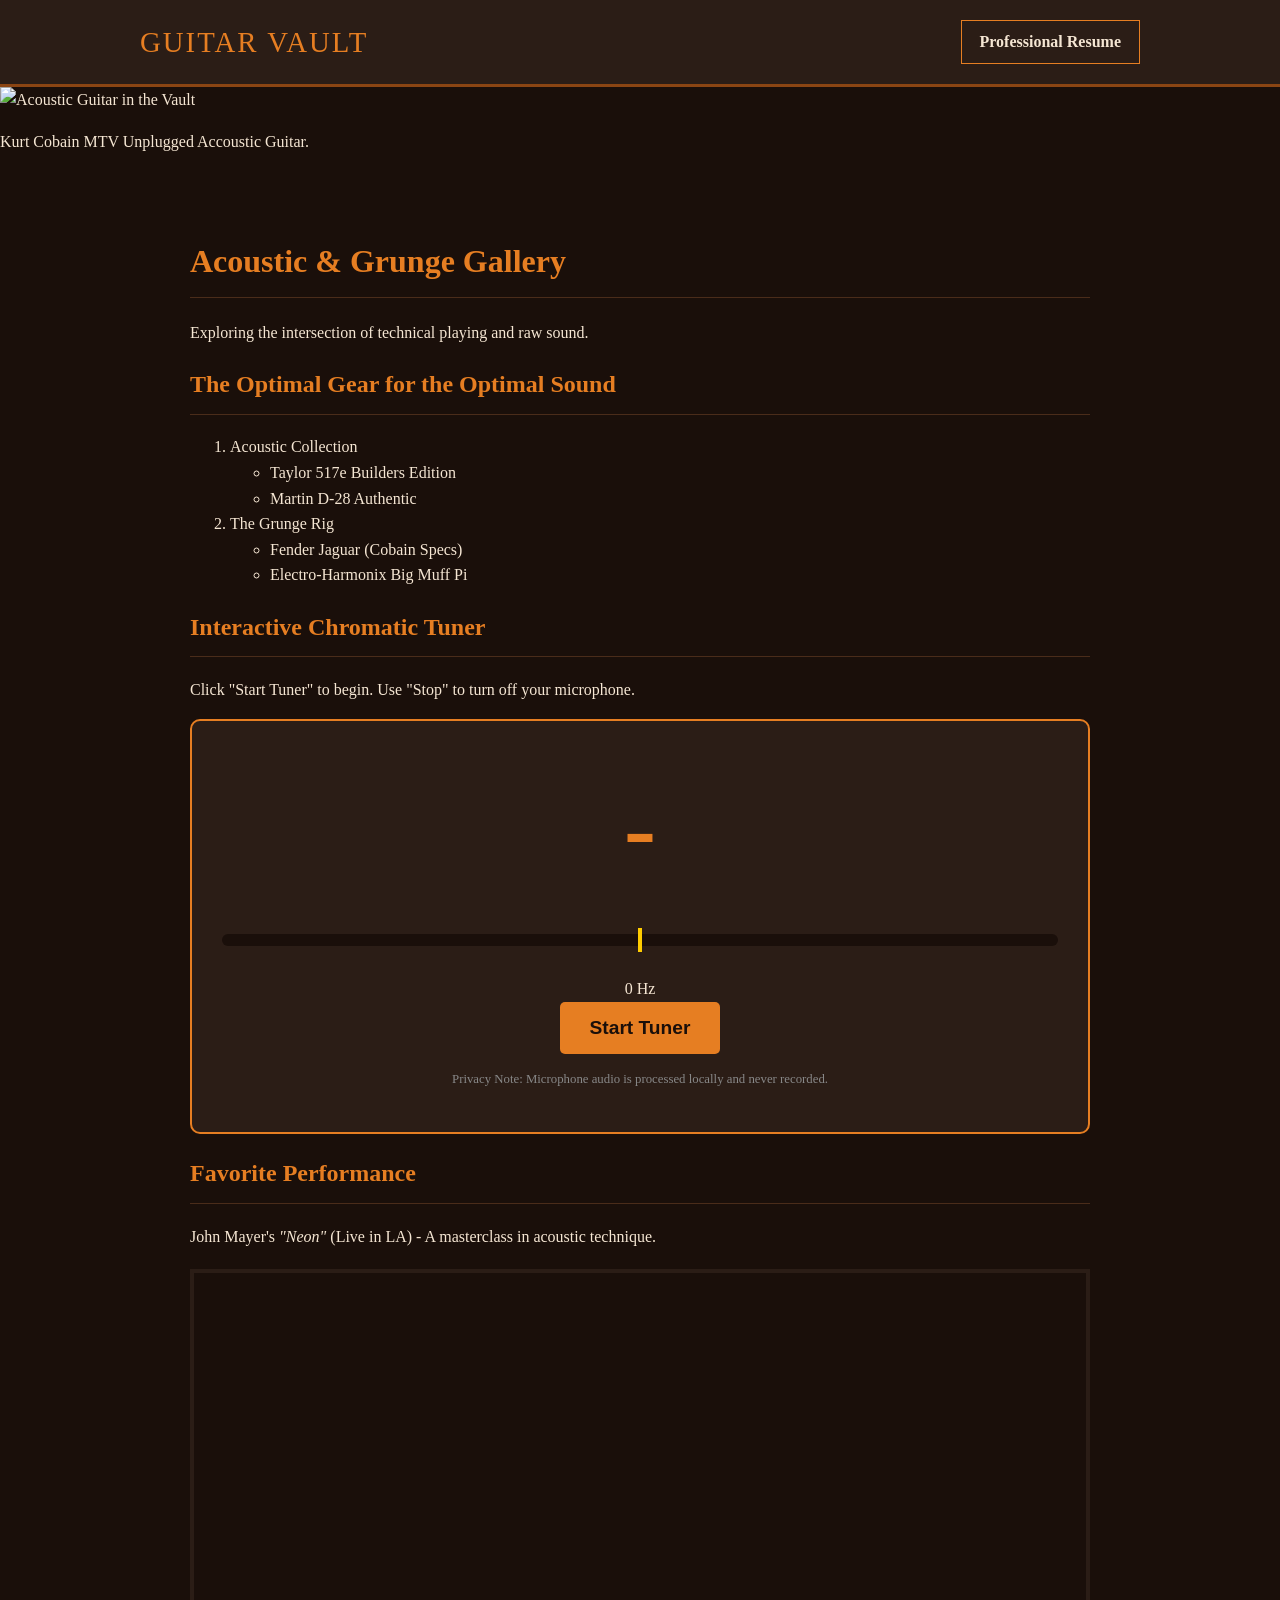
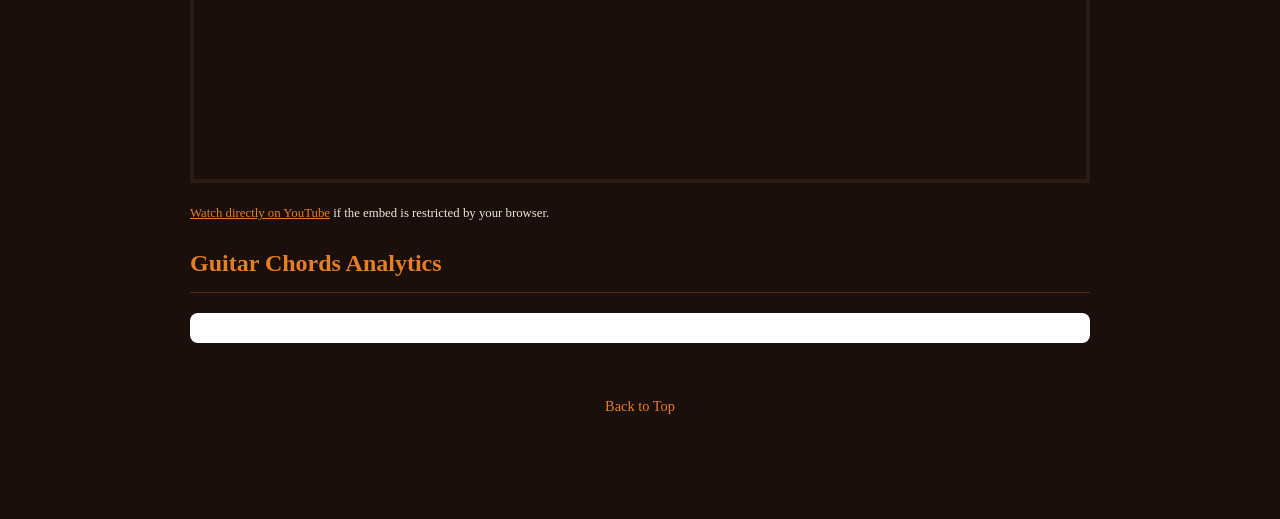
==== commit fe2e5e9c: "Add image box for Kurt Cobain's acoustic guitar Added an image box featuring Kurt Cobain's acoustic " ====
--- a/index.html
+++ b/index.html
@@ -14,11 +14,16 @@
         <div class="nav-container">
             <span class="site-title">Guitar Vault</span>
             <ul>
-                <li><a href="about.html">Professional Resume</a></li>
+                <li><a href="resume.html">Professional Resume</a></li>
             </ul>
         </div>
     </nav>
 
+    <div class="image-box">
+        <img src="images/cobain.jpg" alt="Acoustic Guitar in the Vault">
+        <p class="image-caption">Kurt Cobain MTV Unplugged Accoustic Guitar.</p>
+    </div>
+   
     <main class="scratch-content">
         <header class="content-header">
             <h1>Acoustic & Grunge Gallery</h1>
--- a/styles/custom_styles_2.css
+++ b/styles/custom_styles_2.css
@@ -8,11 +8,11 @@
     line-height: 1.6;
 }
 
-/* Requirement: Div style for positioning (Navigation) */
+/* --- NAVIGATION --- */
 .scratch-nav {
     background-color: #2b1d16;
-    padding: 1.5rem 0;
-    border-bottom: 3px solid #8b4513; /* Saddle Brown */
+    padding: 1.2rem 0; /* Adjusted for a cleaner look */
+    border-bottom: 3px solid #8b4513; 
 }
 
 .nav-container {
@@ -20,14 +20,22 @@
     margin: 0 auto;
     display: flex;
     justify-content: space-between;
+    align-items: center; /* CRITICAL: Vertically aligns title and button */
     padding: 0 20px;
 }
 
 .site-title {
     font-size: 1.8rem;
-    color: #e67e22; /* Burnt Amber */
+    color: #e67e22; 
     text-transform: uppercase;
     letter-spacing: 2px;
+    margin: 0; /* Prevents text height from pushing the nav bar */
+}
+
+.scratch-nav ul {
+    list-style: none; /* Removes any default bullet points */
+    margin: 0;
+    padding: 0;
 }
 
 .scratch-nav a {
@@ -35,8 +43,9 @@
     text-decoration: none;
     font-weight: bold;
     border: 1px solid #e67e22;
-    padding: 5px 15px;
+    padding: 8px 18px;
     transition: 0.3s;
+    display: inline-block; /* Ensures the button keeps its shape */
 }
 
 .scratch-nav a:hover {
@@ -44,7 +53,7 @@
     color: #1a0f0a;
 }
 
-/* Requirement: Positioning Divs */
+/* --- CONTENT --- */
 .scratch-content {
     max-width: 900px;
     margin: 40px auto;
@@ -85,7 +94,17 @@
     cursor: pointer; border-radius: 5px; font-weight: bold;
 }
 
-/* Requirement: Styles for images/video blocks */
+.tuner-btn.stop {
+    background: #c0392b; 
+    color: white;
+    margin-top: 10px;
+}
+
+.tuner-btn.stop:hover {
+    background: #a93226;
+}
+
+/* Multimedia Styles */
 .video-container {
     position: relative; padding-bottom: 56.25%; height: 0;
     border: 4px solid #2b1d16; margin: 20px 0;
@@ -99,16 +118,6 @@
     background: white; padding: 15px; border-radius: 8px; margin-top: 20px;
 }
 
-footer { text-align: center; margin-top: 50px; }
+footer { text-align: center; margin-top: 50px; padding-bottom: 40px; }
 footer a { color: #e67e22; text-decoration: none; font-size: 0.9rem; }
 .privacy-note { font-size: 0.8rem; color: #888; margin-top: 15px; }
-
-.tuner-btn.stop {
-    background: #c0392b; /* A deep mahogany/red */
-    color: white;
-    margin-top: 10px;
-}
-
-.tuner-btn.stop:hover {
-    background: #a93226;
-}
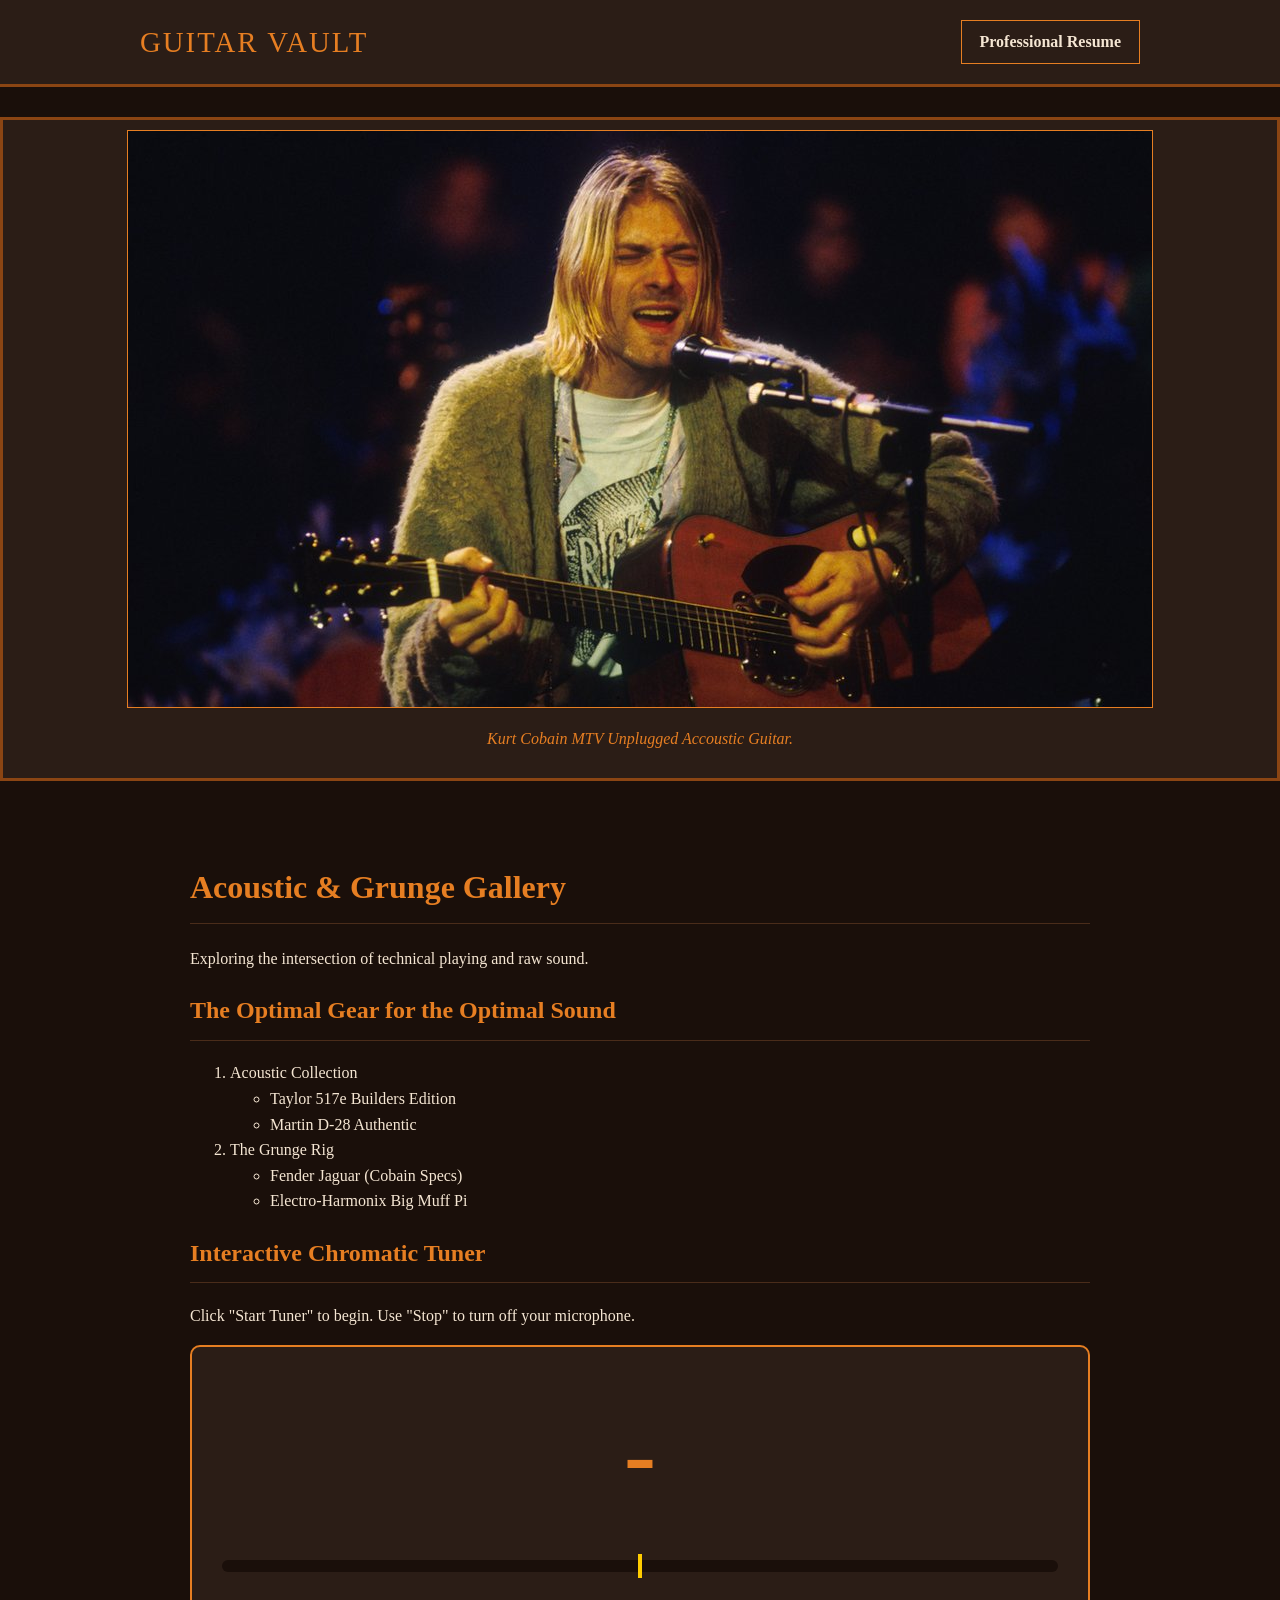
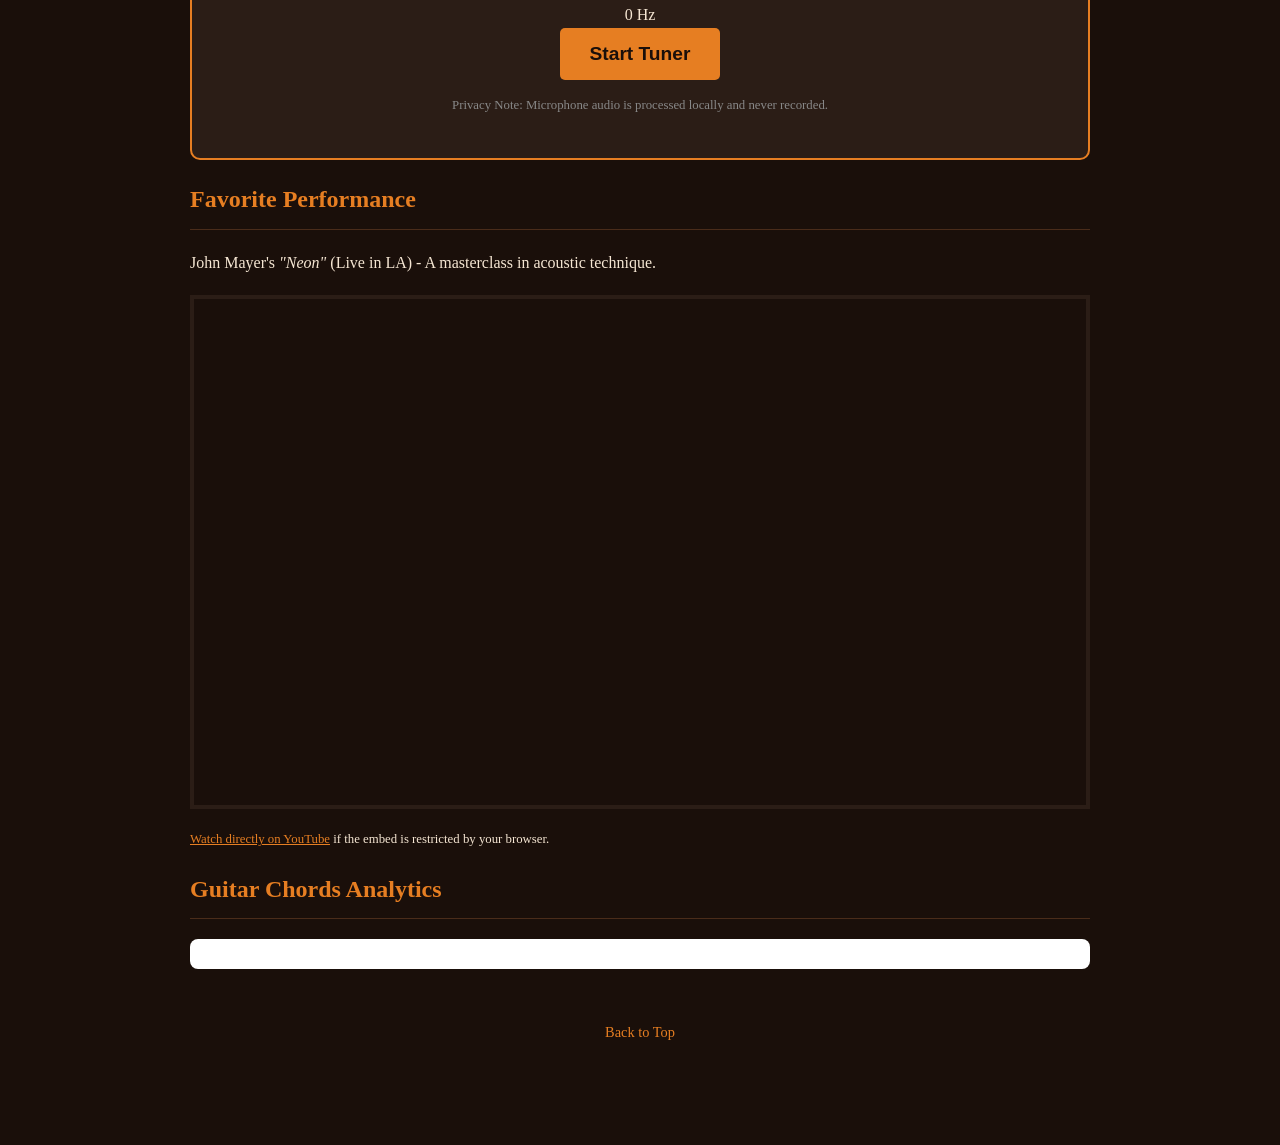
==== commit cb477966: "Update print statement from 'Hello' to 'Goodbye'" ====
--- a/index.html
+++ b/index.html
@@ -20,7 +20,7 @@
     </nav>
 
     <div class="image-box">
-        <img src="images/cobain.jpg" alt="Acoustic Guitar in the Vault">
+        <img src="[data-uri]